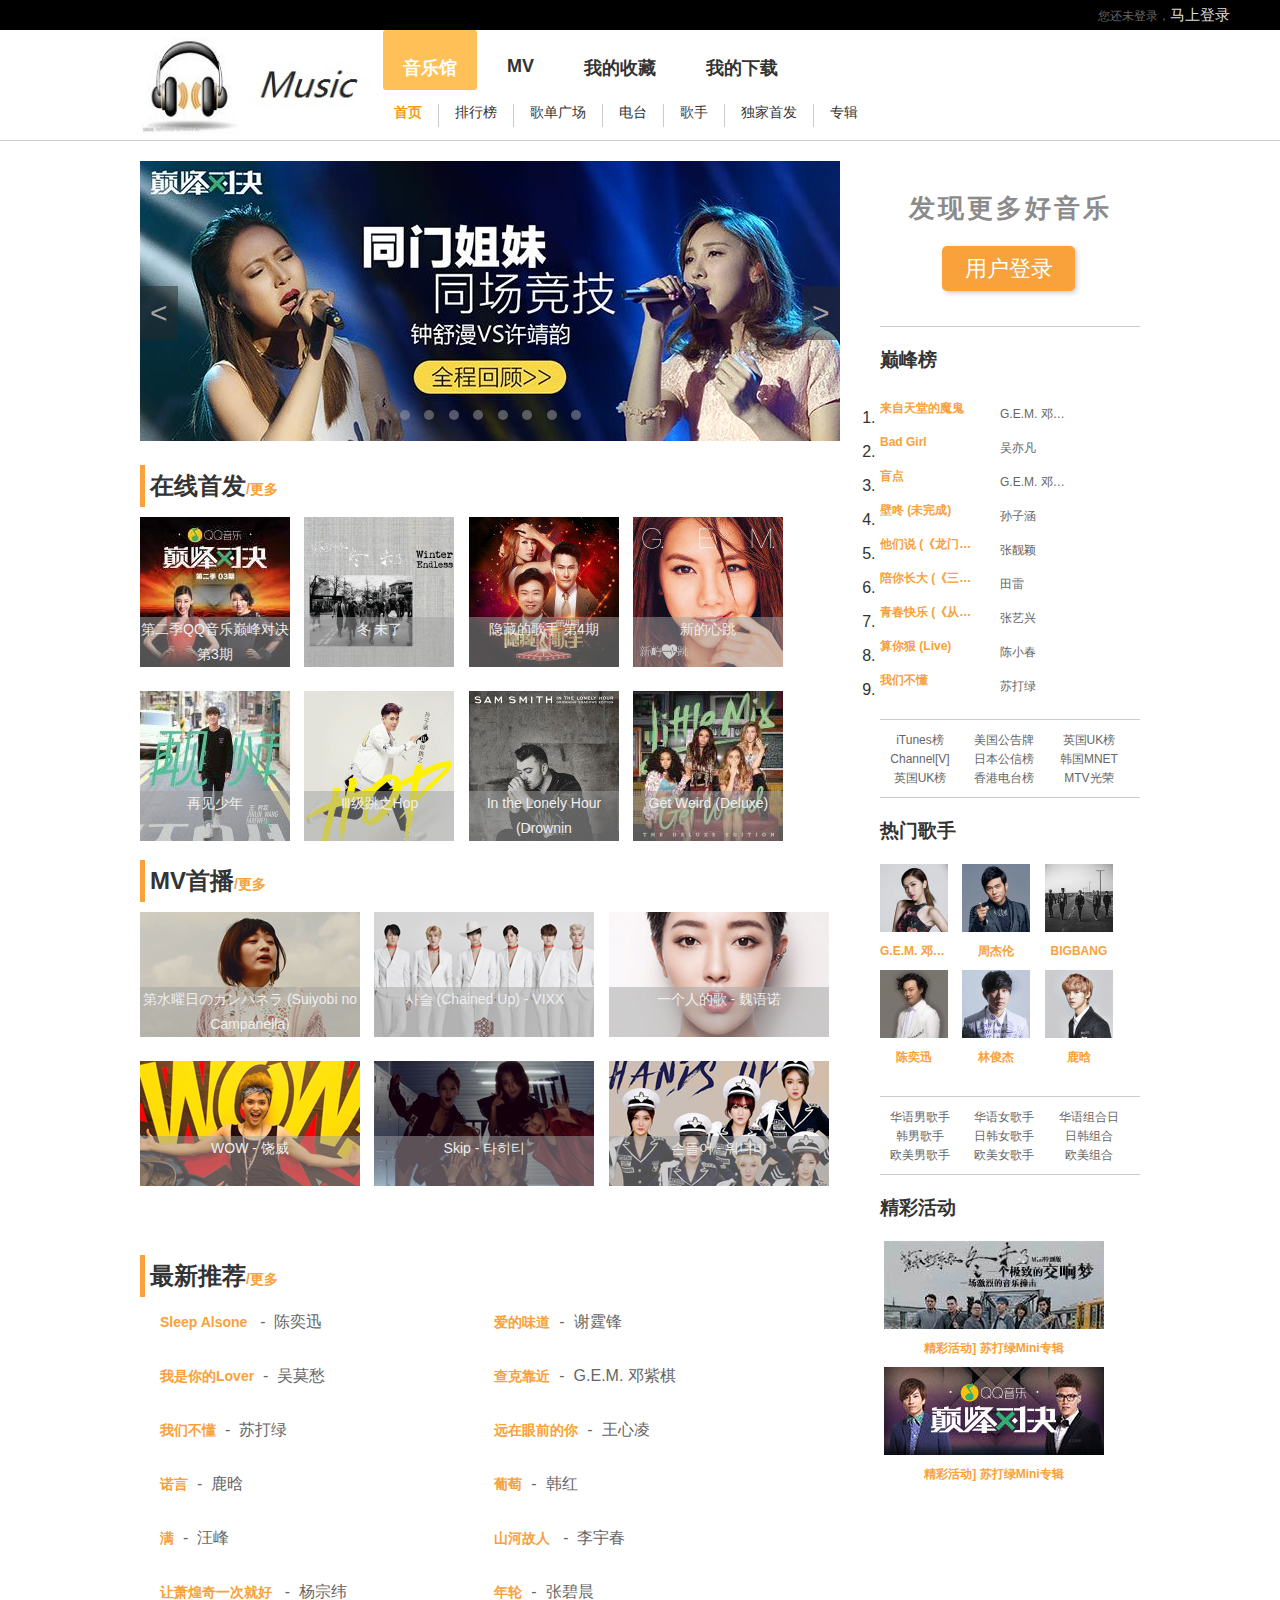
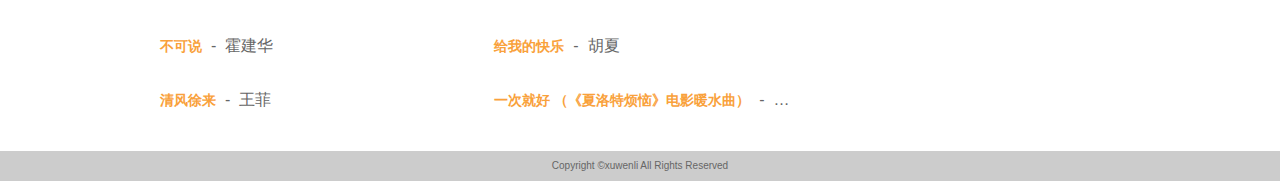
==== index.html @ e0ffb88a "初始文件" ====
<!DOCTYPE html>
<html>

<head>
    <meta charset="utf-8" />
    <title>test</title>
    <link href="css/main.css" rel="stylesheet" type="text/css" />
</head>

<body>
    <div id="header">
        <div id="header_top"><!--顶部黑色条-->

            <ul>
                <li><span>您还未登录，</span><a href="#">马上登录</a></li>
                <!--添加项-->

            </ul>
        </div>
        <div id="header_main">
            <img id="logo" src="img/logo.jpg" />
            <ul>
                <li style="background-color: #FFC058;color:#fff;border-top: 6px solid #FFC058;" onmouseover="show(0)">音乐馆</li>
                <li onmouseover="show(1)">MV</li>
                <li onmouseover="show(2)">我的收藏</li>
                <li onmouseover="show(3)">我的下载</li>
            </ul>
            <div class="list">
                <ul>
                    <li style="color:#F39F13;font-weight:600">首页</li>
                    <li>排行榜</li>
                    <li>歌单广场</li>
                    <li>电台</li>
                    <li>歌手</li>
                    <li>独家首发</li>
                    <li>专辑</li>
                </ul>
            </div>
            <div class="list" style="display:none">
                <ul>
                    <li style="color:#F39F13;font-weight:600">MV推荐</li>
                    <li>MV排行榜</li>
                    <li>MV库音乐广场</li>
                    <li>音乐广场</li>
                    <li>MV专题</li>
                    <li>巅峰榜盛曲</li>
                </ul>
            </div>
            <div class="list" style="display:none">
                <ul>
                    <li style="color:#F39F13;font-weight:600">主页</li>
                    <li>歌单</li>
                    <li>MV收藏</li>
                    <li>听众</li>
                    <li>收听</li>
                </ul>
            </div>
            <div class="list" style="display:none">
                <ul>
                    <li style="color:#F39F13;font-weight:600">音乐</li>
                    <li>MV</li>
                </ul>
            </div>
        </div>
    </div>
    <hr/>
    <div id="con">
      <div class="leftbar">
            <h1>发现更多好音乐</h1>
            <button>用户登录</button>
            <hr/>
            <h3>巅峰榜</h3>
            <ol>
            	<li><span class="music">来自天堂的魔鬼</span><span>G.E.M. 邓紫棋</span><br/></li>
            	<li><span class="music">Bad Girl</span><span>吴亦凡</span><br/></li>
            	<li><span class="music">盲点</span><span>G.E.M. 邓紫棋</span><br/></li>
            	<li><span class="music">壁咚 (未完成)</span><span>孙子涵</span><br/></li>
            	<li><span class="music">他们说 (《龙门镖局为2归来》电视剧主题曲)</span><span>张靓颖</span><br/></li>
            	<li><span class="music">陪你长大 (《三个奶爸》电视剧片尾曲)</span><span>田雷</span><br/></li>
            	<li><span class="music">青春快乐 (《从天儿降》电影主题曲)</span><span>张艺兴</span><br/></li>
            	<li><span class="music">算你狠 (Live)</span><span>陈小春</span><br/></li>
            	<li><span class="music">我们不懂</span><span>苏打绿</span><br/></li>
        </ol>
        <hr style="margin-top:20px;margin-bottom:10px;"/>
        <span class="bang"> iTunes榜</span>
        <span class="bang"> 美国公告牌</span>
        <span class="bang"> 英国UK榜</span>
        <span class="bang"> Channel[V]</span>
        <span class="bang"> 日本公信榜</span>
        <span class="bang"> 韩国MNET</span>
        <span class="bang"> 英国UK榜</span>
        <span class="bang"> 香港电台榜</span>
        <span class="bang">MTV光荣</span>
        <hr style="margin-top:10px;" />
         <h3>热门歌手</h3>
<ul class="singer">
         <li><img src="img/s1.jpg"/><span >G.E.M. 邓紫棋</span></li>
         <li> <img src="img/s2.jpg"/><span>周杰伦</span></li>
         <li> <img src="img/s3.jpg"/><span>BIGBANG </span></li>
         <li> <img src="img/s4.jpg"/><span>陈奕迅</span></li>
         <li> <img src="img/s5.jpg"/><span>林俊杰</span></li>
         <li> <img src="img/s6.jpg"/><span>鹿晗</span></li></ul>
         <hr style="margin-top:20px;margin-bottom:10px;"/>

        <span class="bang"> 华语男歌手</span>
        <span class="bang"> 华语女歌手</span>
        <span class="bang"> 华语组合日</span>
        <span class="bang"> 韩男歌手</span>
        <span class="bang"> 日韩女歌手</span>
        <span class="bang"> 日韩组合</span>
        <span class="bang">  欧美男歌手</span>
        <span class="bang">  欧美女歌手</span>
        <span class="bang"> 欧美组合</span>
        <hr style="margin-top:10px;" />
        <h3>精彩活动</h3>
        <ul class="singer">
         <li style="width:228px;height:88px"><img src="img/hd1.jpg" /><span style="width:228px;height:88">精彩活动] 苏打绿Mini专辑</span></li>
         <li style="width:228px;height:88px"> <img src="img/hd2.jpg"/><span style="width:228px;height:88">精彩活动] 苏打绿Mini专辑</span></li>
     </ul>
        </div>
        <div id="imgplay">
            <a href="javascript:" id="prev">&lt;</a>
            <a href="javascript:" id="next">&gt;</a>
            <!--方式一的代码  <ul>
                <li><img src="img/1.jpg" /></li>
                <li><img src="img/2.jpg" /></li>
                <li><img src="img/3.jpg" /></li>
                <li><img src="img/4.jpg" /></li>
                <li><img src="img/5.jpg" /></li>
                <li><img src="img/6.jpg" /></li>
                <li><img src="img/7.jpg" /></li>
                <li><img src="img/8.jpg" /></li>
            </ul> -->
            <img src="img/1.jpg" />
            <!-- 方式二的代码，每次都要读取图片 -->
            <div class="rangediv"><!--圆点切换-->
                <a href="javascript:" class="range " onclick="change(0)"></a>
                <a href="javascript:" class="range" onclick="change(1)"></a>
                <a href="javascript:" class="range" onclick="change(2)"></a>
                <a href="javascript:" class="range" onclick="change(3)"></a>
                <a href="javascript:" class="range" onclick="change(4)"></a>
                <a href="javascript:" class="range" onclick="change(5)"></a>
                <a href="javascript:" class="range" onclick="change(6)"></a>
                <a href="javascript:" class="range" onclick="change(7)"></a>
            </div>
            <div class="musiclist" name="music">
            	<h2>在线首发<a href="#">/更多</a></h2>
            	<img src="img/m1.jpg"/><span>第二季QQ音乐巅峰对决 第3期</span>
            	<img src="img/m2.jpg"/><span>冬 未了</span>
            	<img src="img/m3.jpg"/><span>隐藏的歌手 第4期</span>
            	<img src="img/m4.jpg"/><span>新的心跳</span>
            	<img src="img/m5.jpg"/><span>再见少年</span>
            	<img src="img/m6.jpg"/><span>Ⅲ级跳之Hop</span>
            	<img src="img/m7.jpg"/><span>In the Lonely Hour (Drownin</span>
            	<img src="img/m8.jpg"/><span>Get Weird (Deluxe)</span>
            	          
            </div>
            <div class="musiclist" name="mv">
            	<h2>MV首播<a href="#">/更多</a></h2>
                <img src="img/mv1.jpg"/><span>第水曜日のカンパネラ (Suiyobi no Campanella)</span>
            	<img src="img/mv2.jpg"/><span>사슬 (Chained Up) - VIXX</span>
            	<img src="img/mv3.jpg"/><span>一个人的歌 - 魏语诺</span>
            	<img src="img/mv4.jpg"/><span>WOW - 饶威</span>
            	<img src="img/mv5.jpg"/><span>Skip - 타히티</span>
            	<img src="img/mv6.jpg"/><span>손들어 - 워너비</span>
            	<!-- <img src="img/mv7.jpg"/><span>In the Lonely Hour (Drownin</span>
            	<img src="img/mv8.jpg"/><span>Get Weird (Deluxe)</span> -->
            </div>
            <div class="musiclist">
            	<h2>最新推荐<a href="#">/更多</a></h2>
                
            	<p ><a href="#">Sleep Alsone  </a>&nbsp; - &nbsp;陈奕迅</p>
            	<p><a href="#">爱的味道</a>&nbsp; - &nbsp;谢霆锋 </p>
            	<p><a href="#">我是你的Lover</a>&nbsp; - &nbsp;吴莫愁</p>
            	<p><a href="#">查克靠近</a>&nbsp; - &nbsp;G.E.M. 邓紫棋</p>
            	<p><a href="#">我们不懂</a>&nbsp; - &nbsp;苏打绿</p>
            	<p><a href="#">远在眼前的你</a>&nbsp; - &nbsp;王心凌</p>
            	<p><a href="#">诺言</a>&nbsp; - &nbsp;鹿晗 </p>
            	<p><a href="#">葡萄</a>&nbsp; - &nbsp;韩红</p>
            	<p><a href="#">满</a>&nbsp; - &nbsp;汪峰</p>
            	<p><a href="#">山河故人  </a>&nbsp; - &nbsp;李宇春</p>
            	<p><a href="#">让萧煌奇一次就好  </a>&nbsp; - &nbsp;杨宗纬</p>
                <p ><a href="#">年轮</a>&nbsp; - &nbsp;张碧晨</p>
            	<p><a href="#">不可说</a>&nbsp; - &nbsp;霍建华</p>
            	<p><a href="#">给我的快乐</a>&nbsp; - &nbsp;胡夏</p>
            	<p><a href="#"> 清风徐来</a>&nbsp; - &nbsp;王菲</p>
            	  <p ><a href="#">一次就好 （《夏洛特烦恼》电影暖水曲）</a>&nbsp; - &nbsp;沈腾</p>
            	
            </div>
            
        </div>
      

    </div>
    <div id="footer"><span style="font-size:10px;height:30px;display:block;line-height:30px;">Copyright ©xuwenli All Rights Reserved</span></div>
    <script src="js/main.js"></script>
</body>

</html>
---- css/main.css ----
* {
    margin: 0;
    padding: 0;
}

body {
    font-family: Arial, Tahoma, "hiragino sans gb", Helvetica;
    color: #333;
}

ul {
    list-style-type: none;
    cursor: pointer;
}

a {
    text-decoration: none;
    color: #ddd;

}

hr {
    /*为了兼容浏览器*/
    height: 1px;
    border-width: 0;
    color: #ccc;
    background-color: #ccc
}
span{
	font-size: 12px;
	color: #666;
}

#header {
    width: 100%;
    height: 140px;
}

#header_top {
    /*顶部黑色条*/
    width: 100%;
    height: 30px;
    color: #777;
    font-size: 15px;
    background-color: #000;
}

#header_top ul {
    float: right;
    margin-right: 50px;
}

#header_top li {
    float: left;
    line-height: 30px;
}

#header_top a:hover {
    color: #F9A13B;
}

#header_main {
    width: 1000px;
    /*为了居中定义了宽度，切换屏幕大小时，如果用像素的话，切换的图标不好调，会移位*/
    margin: 0 auto;
    position: relative;
    /*用于菜单的子菜单（list）的位置*/
}

#logo {
    height: 105px;
    float: left;
    /*脱离文档流*/
}

#logo~ul {
    /*选择前面有#logo的ul元素*/
    display: inline-block;
}

#logo~ul li {
    float: left;
    text-align: center;
    font-size: 18px;
    font-weight: bolder;
    border-radius: 3px;
    border-top: 6px solid #fff;
    margin: 0 5px;
    /*留白*/
    padding: 20px 20px 10px 20px;
}

#logo~ul li:hover {
    border-top: 6px solid #F9A13B;
}

.list li {
    float: left;
    font-size: 14px;
    text-align: center;
    border-left: 1px solid #ccc;
    margin-top: 10px;
    padding: 0px 16px 5px 16px;
}

.list li:first-child {
    border-left: none;
}

#con {
    width: 1000px;
    height: 1590px;
    margin: 0 auto;
    margin-top: 20px;
}

#footer {
    width: 100%;
    height: 30px;
    text-align: center;
    background-color: #ccc;
}

#imgplay {
    position: relative;
    float: left;
}

#prev,
#next {
    font-size: 30px;
    background-color: rgba(39, 39, 39, 0.5);
    color: #A6A1A1;
    padding: 10px;
    position: absolute;
}

#prev {
    top: 125px;
    left: 0px;
}

#next {
    top: 125px;
    left: 662px;
}

#prev:hover,
#next:hover {
    color: #eee;
    background-color: rgba(161, 161, 161, 0.7);
}

.range {
    width: 10px;
    height: 10px;
    display: inline-block;
    background-color: rgba(161, 161, 161, 0.5);
    border-radius: 5px;
    margin: 0 5px;
}

.range:hover {
    background-color: #eee;
}

.rangediv {
    position: absolute;
    top: 245px;
    left: 255px;
    vertical-align:
}
.leftbar{
	width: 260px;

	padding-left: 38px;float: right;
}
.leftbar h1 {
    font-size: 26px;
    color: #8B8B8B;
    font-family: "幼圆";
    font-weight: bolder;
    text-align: center;
    padding-top: 30px;
    letter-spacing: 3px;

}
.leftbar h3 {
      margin : 20px 0;
}
 
.leftbar button {
    border: 0;
    width: 133px;
    height: 45px;
    cursor: pointer;
    background-color: #F9A13B;
    border-radius: 5px;
    color: #fff;
    box-shadow: 2px 2px 5px #ccc;
    font-size: 22px;
    margin: 20px 0 35px 62px;
}

.musiclist {
    width: 700px;
    height: 375px;
    padding-top: 20px;
}

.musiclist h2 {
    border-left: 5px solid #F9A13B;
    padding: 5px;
}

.musiclist a {
    color: #F9A13B;
    font-size: 14px;
}

.musiclist img {
    margin: 10px 10px 10px 0;
}

.musiclist span {
    display: inline-block;
    height: 50px;
    overflow: hidden;
    background-color: rgba(161, 161, 161, 0.5);
    z-index: 100;
    line-height: 25px;
    color: #eee;
    font-size: 14px;
    text-align: center;
    cursor: pointer;
}

.musiclist[name="music"] span {
    width: 150px;
    margin: 10px 10px 10px -160px;
}

.musiclist[name="mv"] span {
    width: 220px;
    margin: 10px 10px 10px -230px;
}
.musiclist p{
	 width: 300px;
	 display: inline-block;
  text-overflow: ellipsis;/*文字隐藏后添加省略号*/
    white-space: nowrap;/*强制不换行*/	
    overflow: hidden;
color: #666;
line-height: 30px;
margin:10px;
padding-left: 10px;
}
.musiclist p a{
color: #F9A13B;
    font-weight: bolder;

}
.music{
	display: inline-block;
	width: 100px;
	text-overflow: ellipsis;/*文字隐藏后添加省略号*/
    white-space: nowrap;/*强制不换行*/	
    overflow: hidden;
    font-size: 12px;
    line-height: 30px;
    color: #F9A13B;
    font-weight: bolder;
}
.music~span{
	display: inline-block;
	width: 70px;
	padding-left: 20px;
	font-size: 12px;

	text-overflow: ellipsis;/*文字隐藏后添加省略号*/
    white-space: nowrap;/*强制不换行*/	
    overflow: hidden;
}
.bang{
	display: inline-block;
	width: 80px;
	text-align: center;
	cursor: pointer;
}
.bang:hover{
	color:  #F9A13B;
}
.singer{
	list-style-type: none;
}
.singer li{
	height: 100px;
	width: 68px;
	display: inline-block;
	text-align: center;
	margin-right: 10px;
}
.singer li span{
	display: inline-block;
	width: 68px;
	text-overflow: ellipsis;/*文字隐藏后添加省略号*/
    white-space: nowrap;/*强制不换行*/	
    overflow: hidden;
    font-size: 12px;
    line-height: 30px;
    color: #F9A13B;
    font-weight: bolder;
}
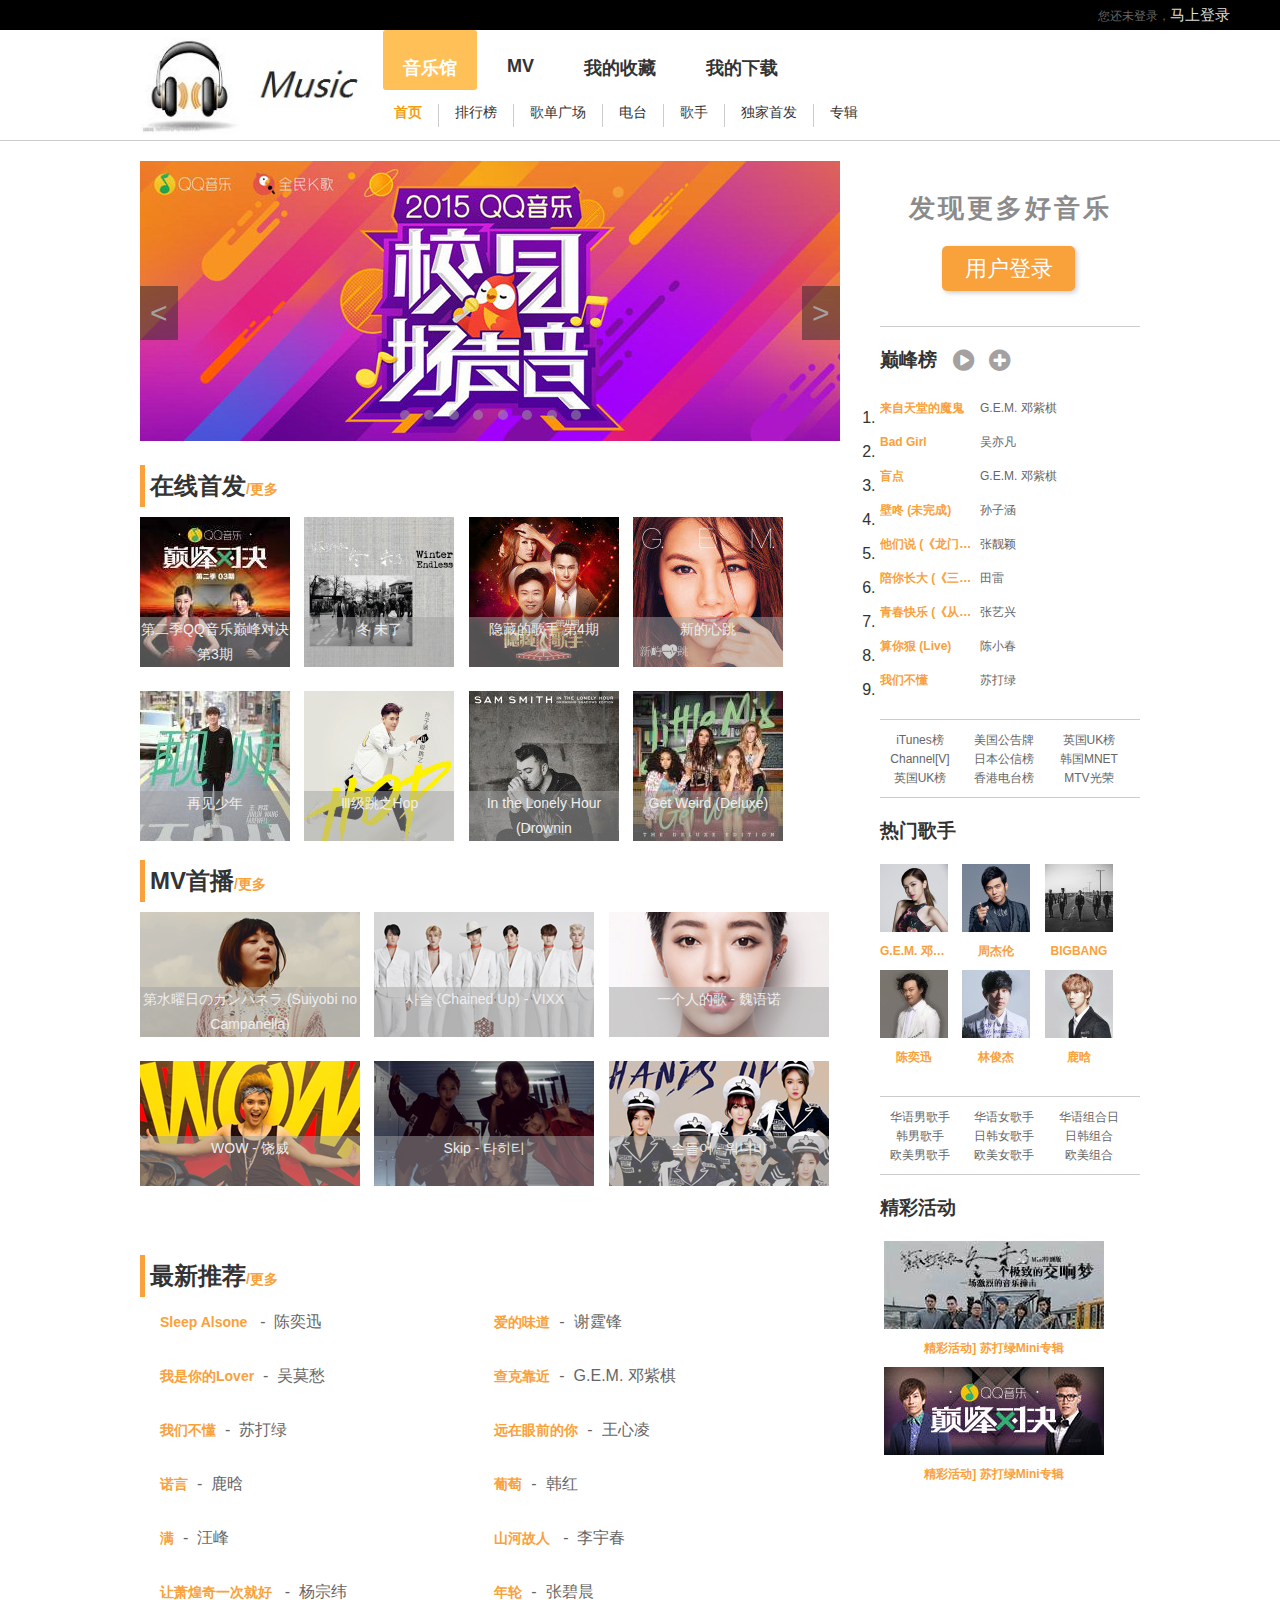
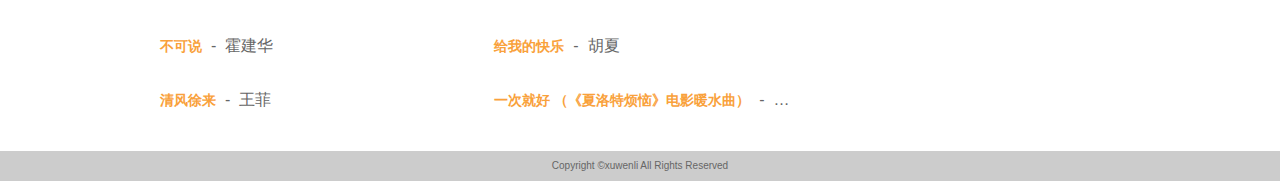
==== commit 3e95f529: "修改轮播图片" ====
--- a/index.html
+++ b/index.html
@@ -3,18 +3,18 @@
 
 <head>
     <meta charset="utf-8" />
-    <title>test</title>
+    <title>music</title>
     <link href="css/main.css" rel="stylesheet" type="text/css" />
+    <link href="css/font-awesome.css" rel="stylesheet">
 </head>
 
 <body>
     <div id="header">
-        <div id="header_top"><!--顶部黑色条-->
-
+        <div id="header_top">
+            <!--顶部黑色条-->
             <ul>
                 <li><span>您还未登录，</span><a href="#">马上登录</a></li>
                 <!--添加项-->
-
             </ul>
         </div>
         <div id="header_main">
@@ -38,7 +38,7 @@
             </div>
             <div class="list" style="display:none">
                 <ul>
-                    <li style="color:#F39F13;font-weight:600">MV推荐</li>
+                    <li>MV推荐</li>
                     <li>MV排行榜</li>
                     <li>MV库音乐广场</li>
                     <li>音乐广场</li>
@@ -48,7 +48,7 @@
             </div>
             <div class="list" style="display:none">
                 <ul>
-                    <li style="color:#F39F13;font-weight:600">主页</li>
+                    <li>主页</li>
                     <li>歌单</li>
                     <li>MV收藏</li>
                     <li>听众</li>
@@ -57,7 +57,7 @@
             </div>
             <div class="list" style="display:none">
                 <ul>
-                    <li style="color:#F39F13;font-weight:600">音乐</li>
+                    <li>音乐</li>
                     <li>MV</li>
                 </ul>
             </div>
@@ -65,75 +65,82 @@
     </div>
     <hr/>
     <div id="con">
-      <div class="leftbar">
+        <div class="leftbar">
             <h1>发现更多好音乐</h1>
             <button>用户登录</button>
             <hr/>
-            <h3>巅峰榜</h3>
+            <h3>巅峰榜 &nbsp;&nbsp;<i class=" fa  fa-lg fa-play-circle courppt" title="播放"></i> &nbsp;&nbsp;<i class=" fa  fa-lg fa-plus-circle courppt" title="添加到列表"></i> </h3>
             <ol>
-            	<li><span class="music">来自天堂的魔鬼</span><span>G.E.M. 邓紫棋</span><br/></li>
-            	<li><span class="music">Bad Girl</span><span>吴亦凡</span><br/></li>
-            	<li><span class="music">盲点</span><span>G.E.M. 邓紫棋</span><br/></li>
-            	<li><span class="music">壁咚 (未完成)</span><span>孙子涵</span><br/></li>
-            	<li><span class="music">他们说 (《龙门镖局为2归来》电视剧主题曲)</span><span>张靓颖</span><br/></li>
-            	<li><span class="music">陪你长大 (《三个奶爸》电视剧片尾曲)</span><span>田雷</span><br/></li>
-            	<li><span class="music">青春快乐 (《从天儿降》电影主题曲)</span><span>张艺兴</span><br/></li>
-            	<li><span class="music">算你狠 (Live)</span><span>陈小春</span><br/></li>
-            	<li><span class="music">我们不懂</span><span>苏打绿</span><br/></li>
-        </ol>
-        <hr style="margin-top:20px;margin-bottom:10px;"/>
-        <span class="bang"> iTunes榜</span>
-        <span class="bang"> 美国公告牌</span>
-        <span class="bang"> 英国UK榜</span>
-        <span class="bang"> Channel[V]</span>
-        <span class="bang"> 日本公信榜</span>
-        <span class="bang"> 韩国MNET</span>
-        <span class="bang"> 英国UK榜</span>
-        <span class="bang"> 香港电台榜</span>
-        <span class="bang">MTV光荣</span>
-        <hr style="margin-top:10px;" />
-         <h3>热门歌手</h3>
-<ul class="singer">
-         <li><img src="img/s1.jpg"/><span >G.E.M. 邓紫棋</span></li>
-         <li> <img src="img/s2.jpg"/><span>周杰伦</span></li>
-         <li> <img src="img/s3.jpg"/><span>BIGBANG </span></li>
-         <li> <img src="img/s4.jpg"/><span>陈奕迅</span></li>
-         <li> <img src="img/s5.jpg"/><span>林俊杰</span></li>
-         <li> <img src="img/s6.jpg"/><span>鹿晗</span></li></ul>
-         <hr style="margin-top:20px;margin-bottom:10px;"/>
-
-        <span class="bang"> 华语男歌手</span>
-        <span class="bang"> 华语女歌手</span>
-        <span class="bang"> 华语组合日</span>
-        <span class="bang"> 韩男歌手</span>
-        <span class="bang"> 日韩女歌手</span>
-        <span class="bang"> 日韩组合</span>
-        <span class="bang">  欧美男歌手</span>
-        <span class="bang">  欧美女歌手</span>
-        <span class="bang"> 欧美组合</span>
-        <hr style="margin-top:10px;" />
-        <h3>精彩活动</h3>
-        <ul class="singer">
-         <li style="width:228px;height:88px"><img src="img/hd1.jpg" /><span style="width:228px;height:88">精彩活动] 苏打绿Mini专辑</span></li>
-         <li style="width:228px;height:88px"> <img src="img/hd2.jpg"/><span style="width:228px;height:88">精彩活动] 苏打绿Mini专辑</span></li>
-     </ul>
+                <li><a href="#"><span class="ellipsis muscicname" title="" name="">来自天堂的魔鬼</span></a><a href="#"><span class="ellipsis musicsinger" title="" name="">G.E.M. 邓紫棋</span></a>
+                    <br/>
+                </li>
+                <li><a href="#"><span class="ellipsis muscicname" title="" name="">Bad Girl</span></a><a href="#"><span class="ellipsis musicsinger" title="" name="">吴亦凡</span></a>
+                    <br/>
+                </li>
+                <li><a href="#"><span class="ellipsis muscicname" title="" name="">盲点</span></a><a href="#"><span class="ellipsis musicsinger" title="" name="">G.E.M. 邓紫棋</span></a>
+                    <br/>
+                </li>
+                <li><a href="#"><span class="ellipsis muscicname" title="" name="">壁咚 (未完成)</span></a><a href="#"><span class="ellipsis musicsinger" title="" name="">孙子涵</span></a>
+                    <br/>
+                </li>
+                <li><a href="#"><span class="ellipsis muscicname" title="" name="">他们说 (《龙门镖局为2归来》电视剧主题曲)</span></a><a href="#"><span class="ellipsis musicsinger" title="" name="">张靓颖</span></a>
+                    <br/>
+                </li>
+                <li><a href="#"><span class="ellipsis muscicname" title="" name="">陪你长大 (《三个奶爸》电视剧片尾曲)</span></a><a href="#"><span class="ellipsis musicsinger" title="" name="">田雷</span></a>
+                    <br/>
+                </li>
+                <li><a href="#"><span class="ellipsis muscicname" title="" name="">青春快乐 (《从天儿降》电影主题曲)</span></a><a href="#"><span class="ellipsis musicsinger" title="" name="">张艺兴</span></a>
+                    <br/>
+                </li>
+                <li><a href="#"><span class="ellipsis muscicname" title="" name="">算你狠 (Live)</span></a><a href="#"><span class="ellipsis musicsinger" title="" name="">陈小春</span></a>
+                    <br/>
+                </li>
+                <li><a href="#"><span class="ellipsis muscicname" title="" name="">我们不懂</span></a><a href="#"><span class="ellipsis musicsinger" title="" name="">苏打绿</span></a>
+                    <br/>
+                </li>
+            </ol>
+            <hr style="margin-top:20px;margin-bottom:10px;" />
+            <span class="bang"> iTunes榜</span>
+            <span class="bang"> 美国公告牌</span>
+            <span class="bang"> 英国UK榜</span>
+            <span class="bang"> Channel[V]</span>
+            <span class="bang"> 日本公信榜</span>
+            <span class="bang"> 韩国MNET</span>
+            <span class="bang"> 英国UK榜</span>
+            <span class="bang"> 香港电台榜</span>
+            <span class="bang">MTV光荣</span>
+            <hr style="margin-top:10px;" />
+            <h3>热门歌手</h3>
+            <ul class="singer">
+                <li><img src="img/s1.jpg" /><span>G.E.M. 邓紫棋</span></li>
+                <li> <img src="img/s2.jpg" /><span>周杰伦</span></li>
+                <li> <img src="img/s3.jpg" /><span>BIGBANG </span></li>
+                <li> <img src="img/s4.jpg" /><span>陈奕迅</span></li>
+                <li> <img src="img/s5.jpg" /><span>林俊杰</span></li>
+                <li> <img src="img/s6.jpg" /><span>鹿晗</span></li>
+            </ul>
+            <hr style="margin-top:20px;margin-bottom:10px;" />
+            <span class="bang"> 华语男歌手</span>
+            <span class="bang"> 华语女歌手</span>
+            <span class="bang"> 华语组合日</span>
+            <span class="bang"> 韩男歌手</span>
+            <span class="bang"> 日韩女歌手</span>
+            <span class="bang"> 日韩组合</span>
+            <span class="bang">  欧美男歌手</span>
+            <span class="bang">  欧美女歌手</span>
+            <span class="bang"> 欧美组合</span>
+            <hr style="margin-top:10px;" />
+            <h3>精彩活动</h3>
+            <ul class="singer">
+                <li style="width:228px;height:88px"><img src="img/hd1.jpg" /><span style="width:228px;height:88">精彩活动] 苏打绿Mini专辑</span></li>
+                <li style="width:228px;height:88px"> <img src="img/hd2.jpg" /><span style="width:228px;height:88">精彩活动] 苏打绿Mini专辑</span></li>
+            </ul>
         </div>
         <div id="imgplay">
             <a href="javascript:" id="prev">&lt;</a>
             <a href="javascript:" id="next">&gt;</a>
-            <!--方式一的代码  <ul>
-                <li><img src="img/1.jpg" /></li>
-                <li><img src="img/2.jpg" /></li>
-                <li><img src="img/3.jpg" /></li>
-                <li><img src="img/4.jpg" /></li>
-                <li><img src="img/5.jpg" /></li>
-                <li><img src="img/6.jpg" /></li>
-                <li><img src="img/7.jpg" /></li>
-                <li><img src="img/8.jpg" /></li>
-            </ul> -->
-            <img src="img/1.jpg" />
-            <!-- 方式二的代码，每次都要读取图片 -->
-            <div class="rangediv"><!--圆点切换-->
+            <img src="img/0.jpg" />
+            <div class="rangediv">
                 <a href="javascript:" class="range " onclick="change(0)"></a>
                 <a href="javascript:" class="range" onclick="change(1)"></a>
                 <a href="javascript:" class="range" onclick="change(2)"></a>
@@ -144,53 +151,45 @@
                 <a href="javascript:" class="range" onclick="change(7)"></a>
             </div>
             <div class="musiclist" name="music">
-            	<h2>在线首发<a href="#">/更多</a></h2>
-            	<img src="img/m1.jpg"/><span>第二季QQ音乐巅峰对决 第3期</span>
-            	<img src="img/m2.jpg"/><span>冬 未了</span>
-            	<img src="img/m3.jpg"/><span>隐藏的歌手 第4期</span>
-            	<img src="img/m4.jpg"/><span>新的心跳</span>
-            	<img src="img/m5.jpg"/><span>再见少年</span>
-            	<img src="img/m6.jpg"/><span>Ⅲ级跳之Hop</span>
-            	<img src="img/m7.jpg"/><span>In the Lonely Hour (Drownin</span>
-            	<img src="img/m8.jpg"/><span>Get Weird (Deluxe)</span>
-            	          
+                <h2>在线首发<a href="#">/更多</a></h2>
+                <img src="img/m1.jpg" /><span>第二季QQ音乐巅峰对决 第3期</span>
+                <img src="img/m2.jpg" /><span>冬 未了</span>
+                <img src="img/m3.jpg" /><span>隐藏的歌手 第4期</span>
+                <img src="img/m4.jpg" /><span>新的心跳</span>
+                <img src="img/m5.jpg" /><span>再见少年</span>
+                <img src="img/m6.jpg" /><span>Ⅲ级跳之Hop</span>
+                <img src="img/m7.jpg" /><span>In the Lonely Hour (Drownin</span>
+                <img src="img/m8.jpg" /><span>Get Weird (Deluxe)</span>
             </div>
             <div class="musiclist" name="mv">
-            	<h2>MV首播<a href="#">/更多</a></h2>
-                <img src="img/mv1.jpg"/><span>第水曜日のカンパネラ (Suiyobi no Campanella)</span>
-            	<img src="img/mv2.jpg"/><span>사슬 (Chained Up) - VIXX</span>
-            	<img src="img/mv3.jpg"/><span>一个人的歌 - 魏语诺</span>
-            	<img src="img/mv4.jpg"/><span>WOW - 饶威</span>
-            	<img src="img/mv5.jpg"/><span>Skip - 타히티</span>
-            	<img src="img/mv6.jpg"/><span>손들어 - 워너비</span>
-            	<!-- <img src="img/mv7.jpg"/><span>In the Lonely Hour (Drownin</span>
-            	<img src="img/mv8.jpg"/><span>Get Weird (Deluxe)</span> -->
+                <h2>MV首播<a href="#">/更多</a></h2>
+                <img src="img/mv1.jpg" /><span>第水曜日のカンパネラ (Suiyobi no Campanella)</span>
+                <img src="img/mv2.jpg" /><span>사슬 (Chained Up) - VIXX</span>
+                <img src="img/mv3.jpg" /><span>一个人的歌 - 魏语诺</span>
+                <img src="img/mv4.jpg" /><span>WOW - 饶威</span>
+                <img src="img/mv5.jpg" /><span>Skip - 타히티</span>
+                <img src="img/mv6.jpg" /><span>손들어 - 워너비</span>
             </div>
             <div class="musiclist">
-            	<h2>最新推荐<a href="#">/更多</a></h2>
-                
-            	<p ><a href="#">Sleep Alsone  </a>&nbsp; - &nbsp;陈奕迅</p>
-            	<p><a href="#">爱的味道</a>&nbsp; - &nbsp;谢霆锋 </p>
-            	<p><a href="#">我是你的Lover</a>&nbsp; - &nbsp;吴莫愁</p>
-            	<p><a href="#">查克靠近</a>&nbsp; - &nbsp;G.E.M. 邓紫棋</p>
-            	<p><a href="#">我们不懂</a>&nbsp; - &nbsp;苏打绿</p>
-            	<p><a href="#">远在眼前的你</a>&nbsp; - &nbsp;王心凌</p>
-            	<p><a href="#">诺言</a>&nbsp; - &nbsp;鹿晗 </p>
-            	<p><a href="#">葡萄</a>&nbsp; - &nbsp;韩红</p>
-            	<p><a href="#">满</a>&nbsp; - &nbsp;汪峰</p>
-            	<p><a href="#">山河故人  </a>&nbsp; - &nbsp;李宇春</p>
-            	<p><a href="#">让萧煌奇一次就好  </a>&nbsp; - &nbsp;杨宗纬</p>
-                <p ><a href="#">年轮</a>&nbsp; - &nbsp;张碧晨</p>
-            	<p><a href="#">不可说</a>&nbsp; - &nbsp;霍建华</p>
-            	<p><a href="#">给我的快乐</a>&nbsp; - &nbsp;胡夏</p>
-            	<p><a href="#"> 清风徐来</a>&nbsp; - &nbsp;王菲</p>
-            	  <p ><a href="#">一次就好 （《夏洛特烦恼》电影暖水曲）</a>&nbsp; - &nbsp;沈腾</p>
-            	
+                <h2>最新推荐<a href="#">/更多</a></h2>
+                <p><a href="#">Sleep Alsone  </a>&nbsp; - &nbsp;陈奕迅</p>
+                <p><a href="#">爱的味道</a>&nbsp; - &nbsp;谢霆锋 </p>
+                <p><a href="#">我是你的Lover</a>&nbsp; - &nbsp;吴莫愁</p>
+                <p><a href="#">查克靠近</a>&nbsp; - &nbsp;G.E.M. 邓紫棋</p>
+                <p><a href="#">我们不懂</a>&nbsp; - &nbsp;苏打绿</p>
+                <p><a href="#">远在眼前的你</a>&nbsp; - &nbsp;王心凌</p>
+                <p><a href="#">诺言</a>&nbsp; - &nbsp;鹿晗 </p>
+                <p><a href="#">葡萄</a>&nbsp; - &nbsp;韩红</p>
+                <p><a href="#">满</a>&nbsp; - &nbsp;汪峰</p>
+                <p><a href="#">山河故人  </a>&nbsp; - &nbsp;李宇春</p>
+                <p><a href="#">让萧煌奇一次就好  </a>&nbsp; - &nbsp;杨宗纬</p>
+                <p><a href="#">年轮</a>&nbsp; - &nbsp;张碧晨</p>
+                <p><a href="#">不可说</a>&nbsp; - &nbsp;霍建华</p>
+                <p><a href="#">给我的快乐</a>&nbsp; - &nbsp;胡夏</p>
+                <p><a href="#"> 清风徐来</a>&nbsp; - &nbsp;王菲</p>
+                <p><a href="#">一次就好 （《夏洛特烦恼》电影暖水曲）</a>&nbsp; - &nbsp;沈腾</p>
             </div>
-            
         </div>
-      
-
     </div>
     <div id="footer"><span style="font-size:10px;height:30px;display:block;line-height:30px;">Copyright ©xuwenli All Rights Reserved</span></div>
     <script src="js/main.js"></script>
--- a/css/main.css
+++ b/css/main.css
@@ -260,7 +260,7 @@
     font-weight: bolder;
 
 }
-.music{
+.ellipsis{
 	display: inline-block;
 	width: 100px;
 	text-overflow: ellipsis;/*文字隐藏后添加省略号*/
@@ -268,10 +268,15 @@
     overflow: hidden;
     font-size: 12px;
     line-height: 30px;
+    /**/
+}
+.muscicname{
     color: #F9A13B;
     font-weight: bolder;
 }
-.music~span{
+.musicsinger{color: #666;
+}
+.ellipsis~span{
 	display: inline-block;
 	width: 70px;
 	padding-left: 20px;
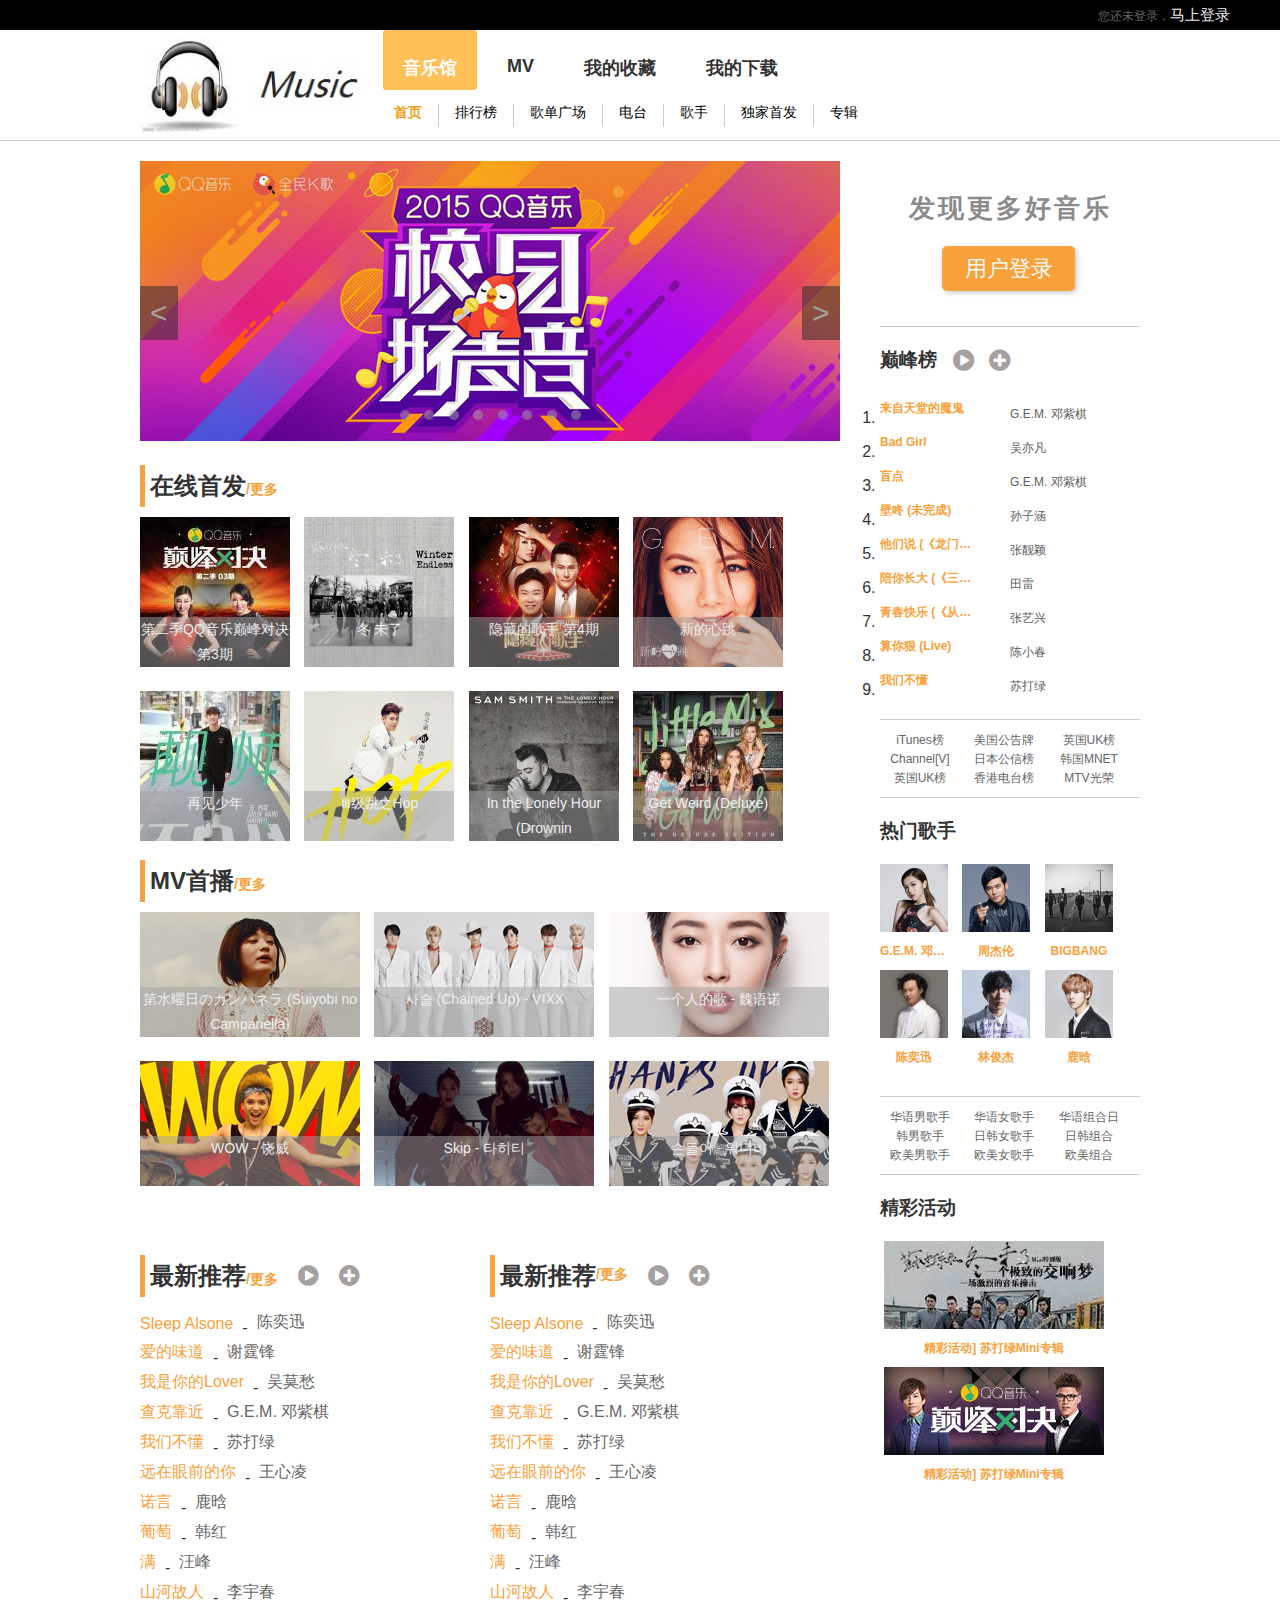
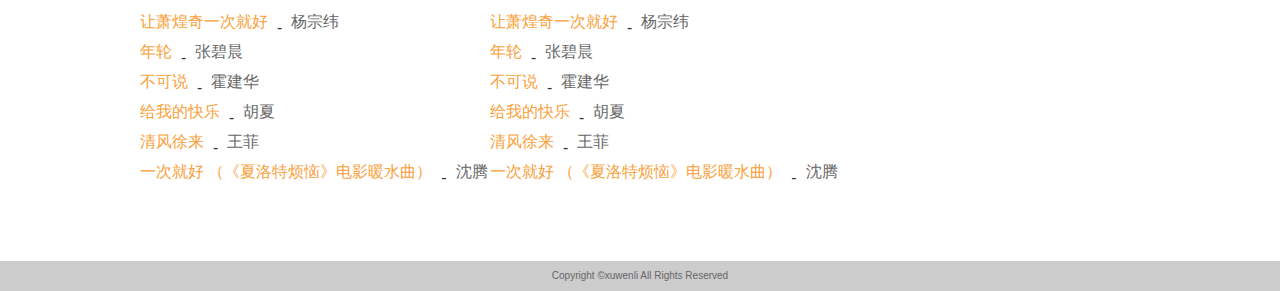
==== commit 7ef0f877: "修改推荐音乐" ====
--- a/index.html
+++ b/index.html
@@ -28,37 +28,37 @@
             <div class="list">
                 <ul>
                     <li style="color:#F39F13;font-weight:600">首页</li>
-                    <li>排行榜</li>
-                    <li>歌单广场</li>
-                    <li>电台</li>
-                    <li>歌手</li>
-                    <li>独家首发</li>
-                    <li>专辑</li>
+                    <li><a href="#">排行榜</a></li>
+                    <li><a href="#">歌单广场</a></li>
+                    <li><a href="#">电台</a></li>
+                    <li><a href="#">歌手</a></li>
+                    <li><a href="#">独家首发</a></li>
+                    <li><a href="#">专辑</a></li>
                 </ul>
             </div>
             <div class="list" style="display:none">
                 <ul>
-                    <li>MV推荐</li>
-                    <li>MV排行榜</li>
-                    <li>MV库音乐广场</li>
-                    <li>音乐广场</li>
-                    <li>MV专题</li>
-                    <li>巅峰榜盛曲</li>
+                    <li><a href="#">MV推荐</a></li>
+                    <li><a href="#">MV排行榜</a></li>
+                    <li><a href="#">MV库音乐广场</a></li>
+                    <li><a href="#">音乐广场</a></li>
+                    <li><a href="#">MV专题</a></li>
+                    <li><a href="#">巅峰榜盛曲</a></li>
                 </ul>
             </div>
             <div class="list" style="display:none">
                 <ul>
-                    <li>主页</li>
-                    <li>歌单</li>
-                    <li>MV收藏</li>
-                    <li>听众</li>
-                    <li>收听</li>
+                    <li><a href="#">主页</a></li>
+                    <li><a href="#">歌单</a></li>
+                    <li><a href="#">MV收藏</a></li>
+                    <li><a href="#">听众</a></li>
+                    <li><a href="#">收听</a></li>
                 </ul>
             </div>
             <div class="list" style="display:none">
                 <ul>
-                    <li>音乐</li>
-                    <li>MV</li>
+                    <li><a href="#">音乐</a></li>
+                    <li><a href="#">MV</a></li>
                 </ul>
             </div>
         </div>
@@ -100,40 +100,40 @@
                 </li>
             </ol>
             <hr style="margin-top:20px;margin-bottom:10px;" />
-            <span class="bang"> iTunes榜</span>
-            <span class="bang"> 美国公告牌</span>
-            <span class="bang"> 英国UK榜</span>
-            <span class="bang"> Channel[V]</span>
-            <span class="bang"> 日本公信榜</span>
-            <span class="bang"> 韩国MNET</span>
-            <span class="bang"> 英国UK榜</span>
-            <span class="bang"> 香港电台榜</span>
-            <span class="bang">MTV光荣</span>
+            <a href="#"><span class="bang"> iTunes榜</span> </a>
+            <a href="#"><span class="bang"> 美国公告牌</span></a>
+            <a href="#"><span class="bang"> 英国UK榜</span></a>
+            <a href="#"><span class="bang"> Channel[V]</span></a>
+            <a href="#"><span class="bang"> 日本公信榜</span></a>
+            <a href="#"><span class="bang"> 韩国MNET</span></a>
+            <a href="#"><span class="bang"> 英国UK榜</span></a>
+            <a href="#"><span class="bang"> 香港电台榜</span></a>
+            <a href="#"><span class="bang">MTV光荣</span></a>
             <hr style="margin-top:10px;" />
             <h3>热门歌手</h3>
             <ul class="singer">
-                <li><img src="img/s1.jpg" /><span>G.E.M. 邓紫棋</span></li>
-                <li> <img src="img/s2.jpg" /><span>周杰伦</span></li>
-                <li> <img src="img/s3.jpg" /><span>BIGBANG </span></li>
-                <li> <img src="img/s4.jpg" /><span>陈奕迅</span></li>
-                <li> <img src="img/s5.jpg" /><span>林俊杰</span></li>
-                <li> <img src="img/s6.jpg" /><span>鹿晗</span></li>
+                <li><a href="#"><img src="img/s1.jpg" /><span>G.E.M. 邓紫棋</span></a></li>
+                <li><a href="#"><img src="img/s2.jpg" /><span>周杰伦</span></a></li>
+                <li><a href="#"><img src="img/s3.jpg" /><span>BIGBANG </span></a></li>
+                <li><a href="#"><img src="img/s4.jpg" /><span>陈奕迅</span></a></li>
+                <li><a href="#"><img src="img/s5.jpg" /><span>林俊杰</span></a></li>
+                <li><a href="#"><img src="img/s6.jpg" /><span>鹿晗</span></a></li>
             </ul>
             <hr style="margin-top:20px;margin-bottom:10px;" />
-            <span class="bang"> 华语男歌手</span>
-            <span class="bang"> 华语女歌手</span>
-            <span class="bang"> 华语组合日</span>
-            <span class="bang"> 韩男歌手</span>
-            <span class="bang"> 日韩女歌手</span>
-            <span class="bang"> 日韩组合</span>
-            <span class="bang">  欧美男歌手</span>
-            <span class="bang">  欧美女歌手</span>
-            <span class="bang"> 欧美组合</span>
+            <a href="#"><span class="bang"> 华语男歌手</span></a>
+            <a href="#"><span class="bang"> 华语女歌手</span></a>
+            <a href="#"><span class="bang"> 华语组合日</span></a>
+            <a href="#"><span class="bang"> 韩男歌手</span></a>
+            <a href="#"><span class="bang"> 日韩女歌手</span></a>
+            <a href="#"><span class="bang"> 日韩组合</span></a>
+            <a href="#"><span class="bang">  欧美男歌手</span></a>
+            <a href="#"><span class="bang">  欧美女歌手</span></a>
+            <a href="#"><span class="bang"> 欧美组合</span></a>
             <hr style="margin-top:10px;" />
             <h3>精彩活动</h3>
             <ul class="singer">
-                <li style="width:228px;height:88px"><img src="img/hd1.jpg" /><span style="width:228px;height:88">精彩活动] 苏打绿Mini专辑</span></li>
-                <li style="width:228px;height:88px"> <img src="img/hd2.jpg" /><span style="width:228px;height:88">精彩活动] 苏打绿Mini专辑</span></li>
+                <li style="width:228px;height:88px"><a href="#"><img src="img/hd1.jpg" /><span style="width:228px;height:88">精彩活动] 苏打绿Mini专辑</span></a></li>
+                <li style="width:228px;height:88px"><a href="#"> <img src="img/hd2.jpg" /><span style="width:228px;height:88">精彩活动] 苏打绿Mini专辑</span></a></li>
             </ul>
         </div>
         <div id="imgplay">
@@ -151,43 +151,64 @@
                 <a href="javascript:" class="range" onclick="change(7)"></a>
             </div>
             <div class="musiclist" name="music">
-                <h2>在线首发<a href="#">/更多</a></h2>
-                <img src="img/m1.jpg" /><span>第二季QQ音乐巅峰对决 第3期</span>
-                <img src="img/m2.jpg" /><span>冬 未了</span>
-                <img src="img/m3.jpg" /><span>隐藏的歌手 第4期</span>
-                <img src="img/m4.jpg" /><span>新的心跳</span>
-                <img src="img/m5.jpg" /><span>再见少年</span>
-                <img src="img/m6.jpg" /><span>Ⅲ级跳之Hop</span>
-                <img src="img/m7.jpg" /><span>In the Lonely Hour (Drownin</span>
-                <img src="img/m8.jpg" /><span>Get Weird (Deluxe)</span>
+                <h2>在线首发<a href="#" style="font-size:14px;">/更多</a></h2>
+                <a href="#"><img src="img/m1.jpg" /><span>第二季QQ音乐巅峰对决 第3期</span></a>
+                <a href="#"><img src="img/m2.jpg" /><span>冬 未了</span></a>
+                <a href="#"><img src="img/m3.jpg" /><span>隐藏的歌手 第4期</span></a>
+                <a href="#"><img src="img/m4.jpg" /><span>新的心跳</span></a>
+                <a href="#"><img src="img/m5.jpg" /><span>再见少年</span></a>
+                <a href="#"><img src="img/m6.jpg" /><span>Ⅲ级跳之Hop</span></a>
+                <a href="#"><img src="img/m7.jpg" /><span>In the Lonely Hour (Drownin</span></a>
+                <a href="#"><img src="img/m8.jpg" /><span>Get Weird (Deluxe)</span></a>
             </div>
             <div class="musiclist" name="mv">
-                <h2>MV首播<a href="#">/更多</a></h2>
-                <img src="img/mv1.jpg" /><span>第水曜日のカンパネラ (Suiyobi no Campanella)</span>
-                <img src="img/mv2.jpg" /><span>사슬 (Chained Up) - VIXX</span>
-                <img src="img/mv3.jpg" /><span>一个人的歌 - 魏语诺</span>
-                <img src="img/mv4.jpg" /><span>WOW - 饶威</span>
-                <img src="img/mv5.jpg" /><span>Skip - 타히티</span>
-                <img src="img/mv6.jpg" /><span>손들어 - 워너비</span>
+                <h2>MV首播<a href="#"style="font-size:14px;">/更多</a></h2>
+                <a href="#"><img src="img/mv1.jpg" /><span>第水曜日のカンパネラ (Suiyobi no Campanella)</span></a>
+                    <a href="#"><img src="img/mv2.jpg" /><span>사슬 (Chained Up) - VIXX</span></a>
+                    <a href="#"><img src="img/mv3.jpg" /><span>一个人的歌 - 魏语诺</span></a>
+                    <a href="#"><img src="img/mv4.jpg" /><span>WOW - 饶威</span></a>
+                    <a href="#"><img src="img/mv5.jpg" /><span>Skip - 타히티</span></a>
+                    <a href="#"><img src="img/mv6.jpg" /><span>손들어 - 워너비</span></a>
             </div>
             <div class="musiclist">
-                <h2>最新推荐<a href="#">/更多</a></h2>
-                <p><a href="#">Sleep Alsone  </a>&nbsp; - &nbsp;陈奕迅</p>
-                <p><a href="#">爱的味道</a>&nbsp; - &nbsp;谢霆锋 </p>
-                <p><a href="#">我是你的Lover</a>&nbsp; - &nbsp;吴莫愁</p>
-                <p><a href="#">查克靠近</a>&nbsp; - &nbsp;G.E.M. 邓紫棋</p>
-                <p><a href="#">我们不懂</a>&nbsp; - &nbsp;苏打绿</p>
-                <p><a href="#">远在眼前的你</a>&nbsp; - &nbsp;王心凌</p>
-                <p><a href="#">诺言</a>&nbsp; - &nbsp;鹿晗 </p>
-                <p><a href="#">葡萄</a>&nbsp; - &nbsp;韩红</p>
-                <p><a href="#">满</a>&nbsp; - &nbsp;汪峰</p>
-                <p><a href="#">山河故人  </a>&nbsp; - &nbsp;李宇春</p>
-                <p><a href="#">让萧煌奇一次就好  </a>&nbsp; - &nbsp;杨宗纬</p>
-                <p><a href="#">年轮</a>&nbsp; - &nbsp;张碧晨</p>
-                <p><a href="#">不可说</a>&nbsp; - &nbsp;霍建华</p>
-                <p><a href="#">给我的快乐</a>&nbsp; - &nbsp;胡夏</p>
-                <p><a href="#"> 清风徐来</a>&nbsp; - &nbsp;王菲</p>
-                <p><a href="#">一次就好 （《夏洛特烦恼》电影暖水曲）</a>&nbsp; - &nbsp;沈腾</p>
+              <div class="leftlist">
+                <h2>最新推荐<a href="#" style="font-size:14px;">/更多</a> &nbsp;&nbsp;<i class=" fa fa-play-circle courppt" title="播放"></i> &nbsp;&nbsp;<i class=" fa fa-plus-circle courppt" title="添加到列表"></i></h2>
+               <p><a href="#" title="" name="" class="ellipsis">Sleep Alsone  </a>&nbsp; - &nbsp;<a href="#" title="" name="" class="ellipsis msinger">陈奕迅</a></p>
+                <p><a href="#" title="" name="" class="ellipsis mname">爱的味道</a>&nbsp; - &nbsp;<a href="#" title="" name="" class="ellipsis msinger">谢霆锋</a> </p>
+                <p><a href="#" title="" name="" class="ellipsis mname">我是你的Lover</a>&nbsp; - &nbsp;<a href="#" title="" name="" class="ellipsis msinger">吴莫愁</a></p>
+                <p><a href="#" title="" name="" class="ellipsis mname">查克靠近</a>&nbsp; - &nbsp;<a href="#" title="" name="" class="ellipsis msinger">G.E.M. 邓紫棋</a></p>
+                <p><a href="#" title="" name="" class="ellipsis mname">我们不懂</a>&nbsp; - &nbsp;<a href="#" title="" name="" class="ellipsis msinger">苏打绿</a></p>
+                <p><a href="#" title="" name="" class="ellipsis mname">远在眼前的你</a>&nbsp; - &nbsp;<a href="#" title="" name="" class="ellipsis msinger">王心凌</a></p>
+                <p><a href="#" title="" name="" class="ellipsis mname">诺言</a>&nbsp; - &nbsp;<a href="#" title="" name="" class="ellipsis msinger">鹿晗</a> </p>
+                <p><a href="#" title="" name="" class="ellipsis mname">葡萄</a>&nbsp; - &nbsp;<a href="#" title="" name="" class="ellipsis msinger">韩红</a></p>
+                <p><a href="#" title="" name="" class="ellipsis mname">满</a>&nbsp; - &nbsp;<a href="#" title="" name="" class="ellipsis msinger">汪峰</a></p>
+                <p><a href="#" title="" name="" class="ellipsis mname">山河故人  </a>&nbsp; - &nbsp;<a href="#" title="" name="" class="ellipsis msinger">李宇春</a></p>
+                <p><a href="#" title="" name="" class="ellipsis mname">让萧煌奇一次就好  </a>&nbsp; - &nbsp;<a href="#" title="" name="" class="ellipsis msinger">杨宗纬</a></p>
+                <p><a href="#" title="" name="" class="ellipsis mname">年轮</a>&nbsp; - &nbsp;<a href="#" title="" name="" class="ellipsis msinger">张碧晨</a></p>
+                <p><a href="#" title="" name="" class="ellipsis mname">不可说</a>&nbsp; - &nbsp;<a href="#" title="" name="" class="ellipsis msinger">霍建华</a></p>
+                <p><a href="#" title="" name="" class="ellipsis mname">给我的快乐</a>&nbsp; - &nbsp;<a href="#" title="" name="" class="ellipsis msinger">胡夏</a></p>
+                <p><a href="#" title="" name="" class="ellipsis mname"> 清风徐来</a>&nbsp; - &nbsp;<a href="#" title="" name="" class="ellipsis msinger">王菲</a></p>
+                <p><a href="#" title="" name="" class="ellipsis mname">一次就好 （《夏洛特烦恼》电影暖水曲）</a>&nbsp; - &nbsp;<a href="#" title="" name="" class="ellipsis msinger">沈腾</a></p>
+            </div>
+             <div class="leftlist">
+                <h2>最新推荐<a href="#" title="" name="" class="ellipsis" style="font-size:14px;">/更多</a> &nbsp;&nbsp;<i class=" fa fa-play-circle courppt" title="播放"></i> &nbsp;&nbsp;<i class=" fa fa-plus-circle courppt" title="添加到列表"></i></h2>
+                     <p><a href="#" title="" name="" class="ellipsis">Sleep Alsone  </a>&nbsp; - &nbsp;<a href="#" title="" name="" class="ellipsis msinger">陈奕迅</a></p>
+                <p><a href="#" title="" name="" class="ellipsis mname">爱的味道</a>&nbsp; - &nbsp;<a href="#" title="" name="" class="ellipsis msinger">谢霆锋</a> </p>
+                <p><a href="#" title="" name="" class="ellipsis mname">我是你的Lover</a>&nbsp; - &nbsp;<a href="#" title="" name="" class="ellipsis msinger">吴莫愁</a></p>
+                <p><a href="#" title="" name="" class="ellipsis mname">查克靠近</a>&nbsp; - &nbsp;<a href="#" title="" name="" class="ellipsis msinger">G.E.M. 邓紫棋</a></p>
+                <p><a href="#" title="" name="" class="ellipsis mname">我们不懂</a>&nbsp; - &nbsp;<a href="#" title="" name="" class="ellipsis msinger">苏打绿</a></p>
+                <p><a href="#" title="" name="" class="ellipsis mname">远在眼前的你</a>&nbsp; - &nbsp;<a href="#" title="" name="" class="ellipsis msinger">王心凌</a></p>
+                <p><a href="#" title="" name="" class="ellipsis mname">诺言</a>&nbsp; - &nbsp;<a href="#" title="" name="" class="ellipsis msinger">鹿晗</a> </p>
+                <p><a href="#" title="" name="" class="ellipsis mname">葡萄</a>&nbsp; - &nbsp;<a href="#" title="" name="" class="ellipsis msinger">韩红</a></p>
+                <p><a href="#" title="" name="" class="ellipsis mname">满</a>&nbsp; - &nbsp;<a href="#" title="" name="" class="ellipsis msinger">汪峰</a></p>
+                <p><a href="#" title="" name="" class="ellipsis mname">山河故人  </a>&nbsp; - &nbsp;<a href="#" title="" name="" class="ellipsis msinger">李宇春</a></p>
+                <p><a href="#" title="" name="" class="ellipsis mname">让萧煌奇一次就好  </a>&nbsp; - &nbsp;<a href="#" title="" name="" class="ellipsis msinger">杨宗纬</a></p>
+                <p><a href="#" title="" name="" class="ellipsis mname">年轮</a>&nbsp; - &nbsp;<a href="#" title="" name="" class="ellipsis msinger">张碧晨</a></p>
+                <p><a href="#" title="" name="" class="ellipsis mname">不可说</a>&nbsp; - &nbsp;<a href="#" title="" name="" class="ellipsis msinger">霍建华</a></p>
+                <p><a href="#" title="" name="" class="ellipsis mname">给我的快乐</a>&nbsp; - &nbsp;<a href="#" title="" name="" class="ellipsis msinger">胡夏</a></p>
+                <p><a href="#" title="" name="" class="ellipsis mname"> 清风徐来</a>&nbsp; - &nbsp;<a href="#" title="" name="" class="ellipsis msinger">王菲</a></p>
+                <p><a href="#" title="" name="" class="ellipsis mname">一次就好 （《夏洛特烦恼》电影暖水曲）</a>&nbsp; - &nbsp;<a href="#" title="" name="" class="ellipsis msinger">沈腾</a></p>
+            </div>
             </div>
         </div>
     </div>
--- a/css/main.css
+++ b/css/main.css
@@ -15,10 +15,17 @@
 
 a {
     text-decoration: none;
-    color: #ddd;
-
-}
-
+    color: #F9A13B; 
+
+}
+a:hover {
+   color:#F39F13;
+
+}
+.list a{
+   color:#000;
+
+}
 hr {
     /*为了兼容浏览器*/
     height: 1px;
@@ -54,7 +61,9 @@
     float: left;
     line-height: 30px;
 }
-
+#header_top a{
+    color: #eee;
+}
 #header_top a:hover {
     color: #F9A13B;
 }
@@ -109,7 +118,7 @@
 
 #con {
     width: 1000px;
-    height: 1590px;
+    height: 1700px;
     margin: 0 auto;
     margin-top: 20px;
 }
@@ -213,10 +222,6 @@
     padding: 5px;
 }
 
-.musiclist a {
-    color: #F9A13B;
-    font-size: 14px;
-}
 
 .musiclist img {
     margin: 10px 10px 10px 0;
@@ -240,53 +245,92 @@
     margin: 10px 10px 10px -160px;
 }
 
+
 .musiclist[name="mv"] span {
     width: 220px;
     margin: 10px 10px 10px -230px;
 }
-.musiclist p{
+/*.musiclist p{
 	 width: 300px;
 	 display: inline-block;
-  text-overflow: ellipsis;/*文字隐藏后添加省略号*/
-    white-space: nowrap;/*强制不换行*/	
+  text-overflow: ellipsis; 
+    white-space: nowrap; 
     overflow: hidden;
 color: #666;
 line-height: 30px;
 margin:10px;
 padding-left: 10px;
 }
-.musiclist p a{
+.musiclist p{
 color: #F9A13B;
-    font-weight: bolder;
-
-}
+ width: 300px;
+ height: 20px;
+ line-height: 20px;
+ padding-bottom: 10px;
+ border-bottom: 1px solid #fff;
+ cursor: pointer;
+}
+.musiclist p:hover{
+color: #F9A13B;
+ border-bottom: 1px solid #ccc;
+
+}*/
+
+
+/*-----------------------------------*/
+
+
+.rightlist{
+    width:350px;
+    height: 500px;
+
+    
+}
+.leftlist{
+    float: left;
+     width:350px;
+    height: 500px;
+
+}
+
+
+/*------------------------------------*/
 .ellipsis{
 	display: inline-block;
-	width: 100px;
 	text-overflow: ellipsis;/*文字隐藏后添加省略号*/
     white-space: nowrap;/*强制不换行*/	
     overflow: hidden;
-    font-size: 12px;
-    line-height: 30px;
-    /**/
+    
 }
 .muscicname{
     color: #F9A13B;
     font-weight: bolder;
-}
-.musicsinger{color: #666;
-}
-.ellipsis~span{
+     width: 100px;
+    font-size: 12px;
+    line-height: 30px;
+    margin-right: 30px;
+    
+}
+span.muscicname:hover{
+     color: #FAB769;
+    
+}
+
+.musicsinger{color: #606060;
+}
+
+/*.ellipsis~span{
 	display: inline-block;
 	width: 70px;
 	padding-left: 20px;
 	font-size: 12px;
 
-	text-overflow: ellipsis;/*文字隐藏后添加省略号*/
-    white-space: nowrap;/*强制不换行*/	
-    overflow: hidden;
-}
-.bang{
+	text-overflow: ellipsis; 
+    white-space: nowrap; 
+    overflow: hidden;
+}*/
+.bang{ 
+    /*榜单*/
 	display: inline-block;
 	width: 80px;
 	text-align: center;
@@ -315,4 +359,9 @@
     line-height: 30px;
     color: #F9A13B;
     font-weight: bolder;
-}+}
+.leftlist p,
+.rightlist p{height: 15px; margin-top: 15px;}
+.mname{ }
+a.msinger{color:#666; }
+a.msinger:hover{color:#ccc;}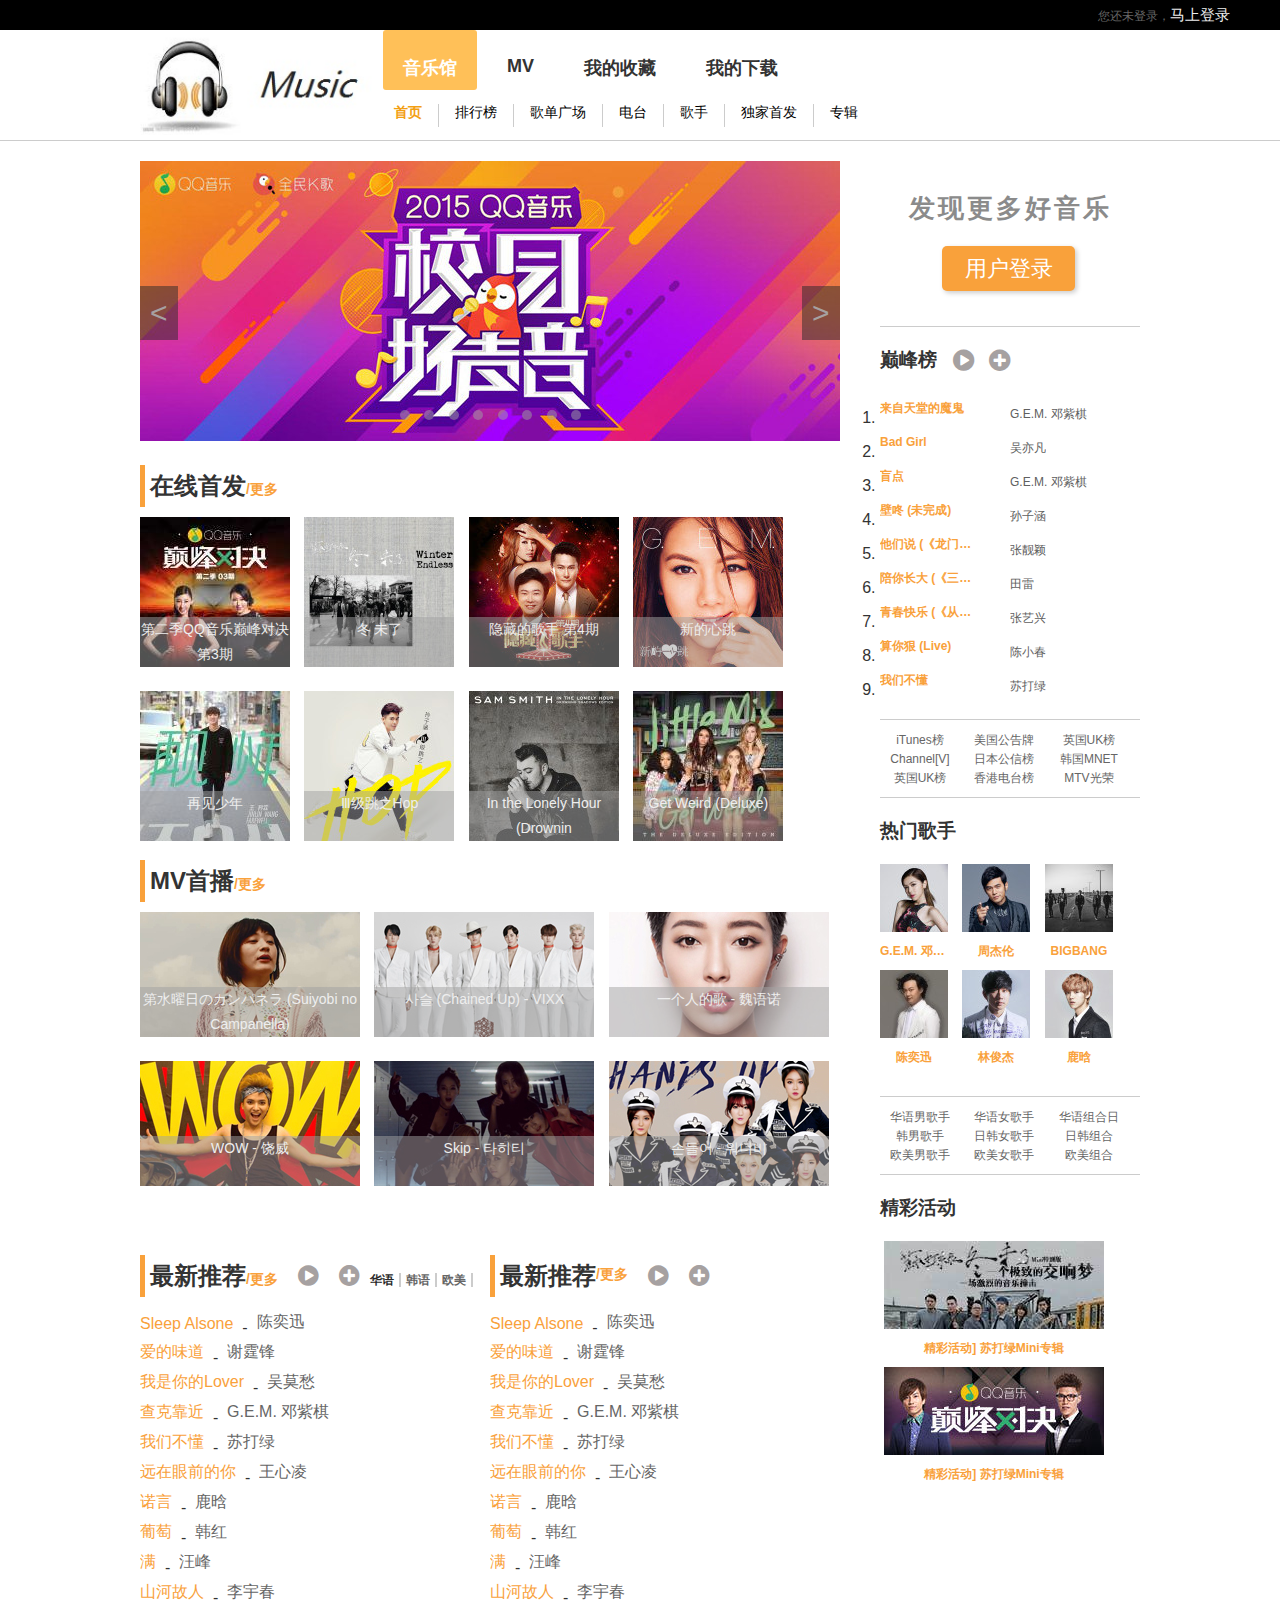
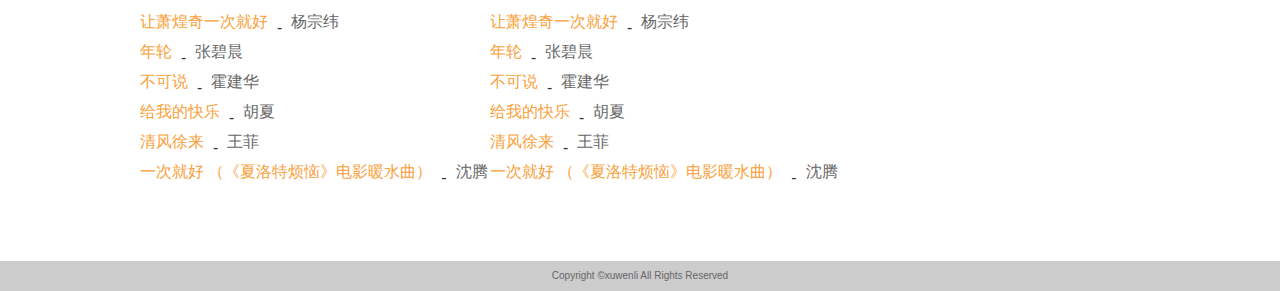
==== commit d8cc86df: ""添加图片上的播放小图标"" ====
--- a/index.html
+++ b/index.html
@@ -71,31 +71,31 @@
             <hr/>
             <h3>巅峰榜 &nbsp;&nbsp;<i class=" fa  fa-lg fa-play-circle courppt" title="播放"></i> &nbsp;&nbsp;<i class=" fa  fa-lg fa-plus-circle courppt" title="添加到列表"></i> </h3>
             <ol>
-                <li><a href="#"><span class="ellipsis muscicname" title="" name="">来自天堂的魔鬼</span></a><a href="#"><span class="ellipsis musicsinger" title="" name="">G.E.M. 邓紫棋</span></a>
-                    <br/>
-                </li>
-                <li><a href="#"><span class="ellipsis muscicname" title="" name="">Bad Girl</span></a><a href="#"><span class="ellipsis musicsinger" title="" name="">吴亦凡</span></a>
-                    <br/>
-                </li>
-                <li><a href="#"><span class="ellipsis muscicname" title="" name="">盲点</span></a><a href="#"><span class="ellipsis musicsinger" title="" name="">G.E.M. 邓紫棋</span></a>
-                    <br/>
-                </li>
-                <li><a href="#"><span class="ellipsis muscicname" title="" name="">壁咚 (未完成)</span></a><a href="#"><span class="ellipsis musicsinger" title="" name="">孙子涵</span></a>
-                    <br/>
-                </li>
-                <li><a href="#"><span class="ellipsis muscicname" title="" name="">他们说 (《龙门镖局为2归来》电视剧主题曲)</span></a><a href="#"><span class="ellipsis musicsinger" title="" name="">张靓颖</span></a>
-                    <br/>
-                </li>
-                <li><a href="#"><span class="ellipsis muscicname" title="" name="">陪你长大 (《三个奶爸》电视剧片尾曲)</span></a><a href="#"><span class="ellipsis musicsinger" title="" name="">田雷</span></a>
-                    <br/>
-                </li>
-                <li><a href="#"><span class="ellipsis muscicname" title="" name="">青春快乐 (《从天儿降》电影主题曲)</span></a><a href="#"><span class="ellipsis musicsinger" title="" name="">张艺兴</span></a>
-                    <br/>
-                </li>
-                <li><a href="#"><span class="ellipsis muscicname" title="" name="">算你狠 (Live)</span></a><a href="#"><span class="ellipsis musicsinger" title="" name="">陈小春</span></a>
-                    <br/>
-                </li>
-                <li><a href="#"><span class="ellipsis muscicname" title="" name="">我们不懂</span></a><a href="#"><span class="ellipsis musicsinger" title="" name="">苏打绿</span></a>
+                <li><a href="#"><span class="ellipsis rignt_muscicname" title="" name="">来自天堂的魔鬼</span></a><a href="#"><span class="ellipsis musicsinger" title="" name="">G.E.M. 邓紫棋</span></a>
+                    <br/>
+                </li>
+                <li><a href="#"><span class="ellipsis rignt_muscicname" title="" name="">Bad Girl</span></a><a href="#"><span class="ellipsis musicsinger" title="" name="">吴亦凡</span></a>
+                    <br/>
+                </li>
+                <li><a href="#"><span class="ellipsis rignt_muscicname" title="" name="">盲点</span></a><a href="#"><span class="ellipsis musicsinger" title="" name="">G.E.M. 邓紫棋</span></a>
+                    <br/>
+                </li>
+                <li><a href="#"><span class="ellipsis rignt_muscicname" title="" name="">壁咚 (未完成)</span></a><a href="#"><span class="ellipsis musicsinger" title="" name="">孙子涵</span></a>
+                    <br/>
+                </li>
+                <li><a href="#"><span class="ellipsis rignt_muscicname" title="" name="">他们说 (《龙门镖局为2归来》电视剧主题曲)</span></a><a href="#"><span class="ellipsis musicsinger" title="" name="">张靓颖</span></a>
+                    <br/>
+                </li>
+                <li><a href="#"><span class="ellipsis rignt_muscicname" title="" name="">陪你长大 (《三个奶爸》电视剧片尾曲)</span></a><a href="#"><span class="ellipsis musicsinger" title="" name="">田雷</span></a>
+                    <br/>
+                </li>
+                <li><a href="#"><span class="ellipsis rignt_muscicname" title="" name="">青春快乐 (《从天儿降》电影主题曲)</span></a><a href="#"><span class="ellipsis musicsinger" title="" name="">张艺兴</span></a>
+                    <br/>
+                </li>
+                <li><a href="#"><span class="ellipsis rignt_muscicname" title="" name="">算你狠 (Live)</span></a><a href="#"><span class="ellipsis musicsinger" title="" name="">陈小春</span></a>
+                    <br/>
+                </li>
+                <li><a href="#"><span class="ellipsis rignt_muscicname" title="" name="">我们不懂</span></a><a href="#"><span class="ellipsis musicsinger" title="" name="">苏打绿</span></a>
                     <br/>
                 </li>
             </ol>
@@ -112,12 +112,24 @@
             <hr style="margin-top:10px;" />
             <h3>热门歌手</h3>
             <ul class="singer">
-                <li><a href="#"><img src="img/s1.jpg" /><span>G.E.M. 邓紫棋</span></a></li>
-                <li><a href="#"><img src="img/s2.jpg" /><span>周杰伦</span></a></li>
-                <li><a href="#"><img src="img/s3.jpg" /><span>BIGBANG </span></a></li>
-                <li><a href="#"><img src="img/s4.jpg" /><span>陈奕迅</span></a></li>
-                <li><a href="#"><img src="img/s5.jpg" /><span>林俊杰</span></a></li>
-                <li><a href="#"><img src="img/s6.jpg" /><span>鹿晗</span></a></li>
+                <li>
+                    <a href="#"><img src="img/s1.jpg" /><span>G.E.M. 邓紫棋</span></a>
+                </li>
+                <li>
+                    <a href="#"><img src="img/s2.jpg" /><span>周杰伦</span></a>
+                </li>
+                <li>
+                    <a href="#"><img src="img/s3.jpg" /><span>BIGBANG </span></a>
+                </li>
+                <li>
+                    <a href="#"><img src="img/s4.jpg" /><span>陈奕迅</span></a>
+                </li>
+                <li>
+                    <a href="#"><img src="img/s5.jpg" /><span>林俊杰</span></a>
+                </li>
+                <li>
+                    <a href="#"><img src="img/s6.jpg" /><span>鹿晗</span></a>
+                </li>
             </ul>
             <hr style="margin-top:20px;margin-bottom:10px;" />
             <a href="#"><span class="bang"> 华语男歌手</span></a>
@@ -132,8 +144,12 @@
             <hr style="margin-top:10px;" />
             <h3>精彩活动</h3>
             <ul class="singer">
-                <li style="width:228px;height:88px"><a href="#"><img src="img/hd1.jpg" /><span style="width:228px;height:88">精彩活动] 苏打绿Mini专辑</span></a></li>
-                <li style="width:228px;height:88px"><a href="#"> <img src="img/hd2.jpg" /><span style="width:228px;height:88">精彩活动] 苏打绿Mini专辑</span></a></li>
+                <li style="width:228px;height:88px">
+                    <a href="#"><img src="img/hd1.jpg" /><span style="width:228px;height:88">精彩活动] 苏打绿Mini专辑</span></a>
+                </li>
+                <li style="width:228px;height:88px">
+                    <a href="#"> <img src="img/hd2.jpg" /><span style="width:228px;height:88">精彩活动] 苏打绿Mini专辑</span></a>
+                </li>
             </ul>
         </div>
         <div id="imgplay">
@@ -152,63 +168,63 @@
             </div>
             <div class="musiclist" name="music">
                 <h2>在线首发<a href="#" style="font-size:14px;">/更多</a></h2>
-                <a href="#"><img src="img/m1.jpg" /><span>第二季QQ音乐巅峰对决 第3期</span></a>
-                <a href="#"><img src="img/m2.jpg" /><span>冬 未了</span></a>
-                <a href="#"><img src="img/m3.jpg" /><span>隐藏的歌手 第4期</span></a>
-                <a href="#"><img src="img/m4.jpg" /><span>新的心跳</span></a>
-                <a href="#"><img src="img/m5.jpg" /><span>再见少年</span></a>
-                <a href="#"><img src="img/m6.jpg" /><span>Ⅲ级跳之Hop</span></a>
-                <a href="#"><img src="img/m7.jpg" /><span>In the Lonely Hour (Drownin</span></a>
-                <a href="#"><img src="img/m8.jpg" /><span>Get Weird (Deluxe)</span></a>
+                <a href="#" class="img"><img src="img/m1.jpg" /><span>第二季QQ音乐巅峰对决 第3期<i class=" fa fa-2x fa-play-circle-o courppt playicon" title="播放" style=""></i></span></a>
+                <a href="#" class="img"><img src="img/m2.jpg" /><span>冬 未了<i class=" fa fa-2x fa-play-circle-o courppt playicon" title="播放" style=""></i></span></a>
+                <a href="#" class="img"><img src="img/m3.jpg" /><span>隐藏的歌手 第4期<i class=" fa fa-2x fa-play-circle-o courppt playicon" title="播放" style=""></i></span></a>
+                <a href="#" class="img"><img src="img/m4.jpg" /><span>新的心跳<i class=" fa fa-2x fa-play-circle-o courppt playicon" title="播放" style=""></i></span></a>
+                <a href="#" class="img"><img src="img/m5.jpg" /><span>再见少年<i class=" fa fa-2x fa-play-circle-o courppt playicon" title="播放" style=""></i></span></a>
+                <a href="#" class="img"><img src="img/m6.jpg" /><span>Ⅲ级跳之Hop<i class=" fa fa-2x fa-play-circle-o courppt playicon" title="播放" style=""></i></span></a>
+                <a href="#" class="img"><img src="img/m7.jpg" /><span>In the Lonely Hour (Drownin<i class=" fa fa-2x fa-play-circle-o courppt playicon" title="播放" style=""></i></span></a>
+                <a href="#" class="img"><img src="img/m8.jpg" /><span>Get Weird (Deluxe)<i class=" fa fa-2x fa-play-circle-o courppt playicon" title="播放" style=""></i></span></a>
             </div>
             <div class="musiclist" name="mv">
                 <h2>MV首播<a href="#"style="font-size:14px;">/更多</a></h2>
-                <a href="#"><img src="img/mv1.jpg" /><span>第水曜日のカンパネラ (Suiyobi no Campanella)</span></a>
-                    <a href="#"><img src="img/mv2.jpg" /><span>사슬 (Chained Up) - VIXX</span></a>
-                    <a href="#"><img src="img/mv3.jpg" /><span>一个人的歌 - 魏语诺</span></a>
-                    <a href="#"><img src="img/mv4.jpg" /><span>WOW - 饶威</span></a>
-                    <a href="#"><img src="img/mv5.jpg" /><span>Skip - 타히티</span></a>
-                    <a href="#"><img src="img/mv6.jpg" /><span>손들어 - 워너비</span></a>
+                <a href="#" class="img"><img src="img/mv1.jpg" /><span>第水曜日のカンパネラ (Suiyobi no Campanella)<i class=" fa fa-2x fa-play-circle-o courppt playicon" title="播放" style=""></i></span></a>
+                <a href="#" class="img"><img src="img/mv2.jpg" /><span>사슬 (Chained Up) - VIXX<i class=" fa fa-2x fa-play-circle-o courppt playicon" title="播放" style=""></i></span></a>
+                <a href="#" class="img"><img src="img/mv3.jpg" /><span>一个人的歌 - 魏语诺<i class=" fa fa-2x fa-play-circle-o courppt playicon" title="播放" style=""></i></span></a>
+                <a href="#" class="img"><img src="img/mv4.jpg" /><span>WOW - 饶威<i class=" fa fa-2x fa-play-circle-o courppt playicon" title="播放" style=""></i></span></a>
+                <a href="#" class="img"><img src="img/mv5.jpg" /><span>Skip - 타히티<i class=" fa fa-2x fa-play-circle-o courppt playicon" title="播放" style=""></i></span></a>
+                <a href="#" class="img"><img src="img/mv6.jpg" /><span>손들어 - 워너비<i class=" fa fa-2x fa-play-circle-o courppt playicon" title="播放" style=""></i></span></a>
             </div>
             <div class="musiclist">
-              <div class="leftlist">
-                <h2>最新推荐<a href="#" style="font-size:14px;">/更多</a> &nbsp;&nbsp;<i class=" fa fa-play-circle courppt" title="播放"></i> &nbsp;&nbsp;<i class=" fa fa-plus-circle courppt" title="添加到列表"></i></h2>
-               <p><a href="#" title="" name="" class="ellipsis">Sleep Alsone  </a>&nbsp; - &nbsp;<a href="#" title="" name="" class="ellipsis msinger">陈奕迅</a></p>
-                <p><a href="#" title="" name="" class="ellipsis mname">爱的味道</a>&nbsp; - &nbsp;<a href="#" title="" name="" class="ellipsis msinger">谢霆锋</a> </p>
-                <p><a href="#" title="" name="" class="ellipsis mname">我是你的Lover</a>&nbsp; - &nbsp;<a href="#" title="" name="" class="ellipsis msinger">吴莫愁</a></p>
-                <p><a href="#" title="" name="" class="ellipsis mname">查克靠近</a>&nbsp; - &nbsp;<a href="#" title="" name="" class="ellipsis msinger">G.E.M. 邓紫棋</a></p>
-                <p><a href="#" title="" name="" class="ellipsis mname">我们不懂</a>&nbsp; - &nbsp;<a href="#" title="" name="" class="ellipsis msinger">苏打绿</a></p>
-                <p><a href="#" title="" name="" class="ellipsis mname">远在眼前的你</a>&nbsp; - &nbsp;<a href="#" title="" name="" class="ellipsis msinger">王心凌</a></p>
-                <p><a href="#" title="" name="" class="ellipsis mname">诺言</a>&nbsp; - &nbsp;<a href="#" title="" name="" class="ellipsis msinger">鹿晗</a> </p>
-                <p><a href="#" title="" name="" class="ellipsis mname">葡萄</a>&nbsp; - &nbsp;<a href="#" title="" name="" class="ellipsis msinger">韩红</a></p>
-                <p><a href="#" title="" name="" class="ellipsis mname">满</a>&nbsp; - &nbsp;<a href="#" title="" name="" class="ellipsis msinger">汪峰</a></p>
-                <p><a href="#" title="" name="" class="ellipsis mname">山河故人  </a>&nbsp; - &nbsp;<a href="#" title="" name="" class="ellipsis msinger">李宇春</a></p>
-                <p><a href="#" title="" name="" class="ellipsis mname">让萧煌奇一次就好  </a>&nbsp; - &nbsp;<a href="#" title="" name="" class="ellipsis msinger">杨宗纬</a></p>
-                <p><a href="#" title="" name="" class="ellipsis mname">年轮</a>&nbsp; - &nbsp;<a href="#" title="" name="" class="ellipsis msinger">张碧晨</a></p>
-                <p><a href="#" title="" name="" class="ellipsis mname">不可说</a>&nbsp; - &nbsp;<a href="#" title="" name="" class="ellipsis msinger">霍建华</a></p>
-                <p><a href="#" title="" name="" class="ellipsis mname">给我的快乐</a>&nbsp; - &nbsp;<a href="#" title="" name="" class="ellipsis msinger">胡夏</a></p>
-                <p><a href="#" title="" name="" class="ellipsis mname"> 清风徐来</a>&nbsp; - &nbsp;<a href="#" title="" name="" class="ellipsis msinger">王菲</a></p>
-                <p><a href="#" title="" name="" class="ellipsis mname">一次就好 （《夏洛特烦恼》电影暖水曲）</a>&nbsp; - &nbsp;<a href="#" title="" name="" class="ellipsis msinger">沈腾</a></p>
-            </div>
-             <div class="leftlist">
-                <h2>最新推荐<a href="#" title="" name="" class="ellipsis" style="font-size:14px;">/更多</a> &nbsp;&nbsp;<i class=" fa fa-play-circle courppt" title="播放"></i> &nbsp;&nbsp;<i class=" fa fa-plus-circle courppt" title="添加到列表"></i></h2>
-                     <p><a href="#" title="" name="" class="ellipsis">Sleep Alsone  </a>&nbsp; - &nbsp;<a href="#" title="" name="" class="ellipsis msinger">陈奕迅</a></p>
-                <p><a href="#" title="" name="" class="ellipsis mname">爱的味道</a>&nbsp; - &nbsp;<a href="#" title="" name="" class="ellipsis msinger">谢霆锋</a> </p>
-                <p><a href="#" title="" name="" class="ellipsis mname">我是你的Lover</a>&nbsp; - &nbsp;<a href="#" title="" name="" class="ellipsis msinger">吴莫愁</a></p>
-                <p><a href="#" title="" name="" class="ellipsis mname">查克靠近</a>&nbsp; - &nbsp;<a href="#" title="" name="" class="ellipsis msinger">G.E.M. 邓紫棋</a></p>
-                <p><a href="#" title="" name="" class="ellipsis mname">我们不懂</a>&nbsp; - &nbsp;<a href="#" title="" name="" class="ellipsis msinger">苏打绿</a></p>
-                <p><a href="#" title="" name="" class="ellipsis mname">远在眼前的你</a>&nbsp; - &nbsp;<a href="#" title="" name="" class="ellipsis msinger">王心凌</a></p>
-                <p><a href="#" title="" name="" class="ellipsis mname">诺言</a>&nbsp; - &nbsp;<a href="#" title="" name="" class="ellipsis msinger">鹿晗</a> </p>
-                <p><a href="#" title="" name="" class="ellipsis mname">葡萄</a>&nbsp; - &nbsp;<a href="#" title="" name="" class="ellipsis msinger">韩红</a></p>
-                <p><a href="#" title="" name="" class="ellipsis mname">满</a>&nbsp; - &nbsp;<a href="#" title="" name="" class="ellipsis msinger">汪峰</a></p>
-                <p><a href="#" title="" name="" class="ellipsis mname">山河故人  </a>&nbsp; - &nbsp;<a href="#" title="" name="" class="ellipsis msinger">李宇春</a></p>
-                <p><a href="#" title="" name="" class="ellipsis mname">让萧煌奇一次就好  </a>&nbsp; - &nbsp;<a href="#" title="" name="" class="ellipsis msinger">杨宗纬</a></p>
-                <p><a href="#" title="" name="" class="ellipsis mname">年轮</a>&nbsp; - &nbsp;<a href="#" title="" name="" class="ellipsis msinger">张碧晨</a></p>
-                <p><a href="#" title="" name="" class="ellipsis mname">不可说</a>&nbsp; - &nbsp;<a href="#" title="" name="" class="ellipsis msinger">霍建华</a></p>
-                <p><a href="#" title="" name="" class="ellipsis mname">给我的快乐</a>&nbsp; - &nbsp;<a href="#" title="" name="" class="ellipsis msinger">胡夏</a></p>
-                <p><a href="#" title="" name="" class="ellipsis mname"> 清风徐来</a>&nbsp; - &nbsp;<a href="#" title="" name="" class="ellipsis msinger">王菲</a></p>
-                <p><a href="#" title="" name="" class="ellipsis mname">一次就好 （《夏洛特烦恼》电影暖水曲）</a>&nbsp; - &nbsp;<a href="#" title="" name="" class="ellipsis msinger">沈腾</a></p>
-            </div>
+                <div class="leftlist">
+                    <h2>最新推荐<a href="#" style="font-size:14px;">/更多</a> &nbsp;&nbsp;<i class=" fa fa-play-circle courppt" title="播放"></i> &nbsp;&nbsp;<i class=" fa fa-plus-circle courppt" title="添加到列表"></i><span class="language" style="margin-left:10px;color: #292929;">华语</span><span class="language"  style="">韩语</span><span class="language" style=" ">欧美</span></h2>
+                    <p><a href="#" title="" name="" class="ellipsis">Sleep Alsone  </a>&nbsp; - &nbsp;<a href="#" title="" name="" class="ellipsis msinger">陈奕迅</a></p>
+                    <p><a href="#" title="" name="" class="ellipsis mname">爱的味道</a>&nbsp; - &nbsp;<a href="#" title="" name="" class="ellipsis msinger">谢霆锋</a> </p>
+                    <p><a href="#" title="" name="" class="ellipsis mname">我是你的Lover</a>&nbsp; - &nbsp;<a href="#" title="" name="" class="ellipsis msinger">吴莫愁</a></p>
+                    <p><a href="#" title="" name="" class="ellipsis mname">查克靠近</a>&nbsp; - &nbsp;<a href="#" title="" name="" class="ellipsis msinger">G.E.M. 邓紫棋</a></p>
+                    <p><a href="#" title="" name="" class="ellipsis mname">我们不懂</a>&nbsp; - &nbsp;<a href="#" title="" name="" class="ellipsis msinger">苏打绿</a></p>
+                    <p><a href="#" title="" name="" class="ellipsis mname">远在眼前的你</a>&nbsp; - &nbsp;<a href="#" title="" name="" class="ellipsis msinger">王心凌</a></p>
+                    <p><a href="#" title="" name="" class="ellipsis mname">诺言</a>&nbsp; - &nbsp;<a href="#" title="" name="" class="ellipsis msinger">鹿晗</a> </p>
+                    <p><a href="#" title="" name="" class="ellipsis mname">葡萄</a>&nbsp; - &nbsp;<a href="#" title="" name="" class="ellipsis msinger">韩红</a></p>
+                    <p><a href="#" title="" name="" class="ellipsis mname">满</a>&nbsp; - &nbsp;<a href="#" title="" name="" class="ellipsis msinger">汪峰</a></p>
+                    <p><a href="#" title="" name="" class="ellipsis mname">山河故人  </a>&nbsp; - &nbsp;<a href="#" title="" name="" class="ellipsis msinger">李宇春</a></p>
+                    <p><a href="#" title="" name="" class="ellipsis mname">让萧煌奇一次就好  </a>&nbsp; - &nbsp;<a href="#" title="" name="" class="ellipsis msinger">杨宗纬</a></p>
+                    <p><a href="#" title="" name="" class="ellipsis mname">年轮</a>&nbsp; - &nbsp;<a href="#" title="" name="" class="ellipsis msinger">张碧晨</a></p>
+                    <p><a href="#" title="" name="" class="ellipsis mname">不可说</a>&nbsp; - &nbsp;<a href="#" title="" name="" class="ellipsis msinger">霍建华</a></p>
+                    <p><a href="#" title="" name="" class="ellipsis mname">给我的快乐</a>&nbsp; - &nbsp;<a href="#" title="" name="" class="ellipsis msinger">胡夏</a></p>
+                    <p><a href="#" title="" name="" class="ellipsis mname"> 清风徐来</a>&nbsp; - &nbsp;<a href="#" title="" name="" class="ellipsis msinger">王菲</a></p>
+                    <p><a href="#" title="" name="" class="ellipsis mname">一次就好 （《夏洛特烦恼》电影暖水曲）</a>&nbsp; - &nbsp;<a href="#" title="" name="" class="ellipsis msinger">沈腾</a></p>
+                </div>
+                <div class="leftlist">
+                    <h2>最新推荐<a href="#" title="" name="" class="ellipsis" style="font-size:14px;">/更多</a> &nbsp;&nbsp;<i class=" fa fa-play-circle courppt" title="播放"></i> &nbsp;&nbsp;<i class=" fa fa-plus-circle courppt" title="添加到列表"></i></h2>
+                    <p><a href="#" title="" name="" class="ellipsis">Sleep Alsone  </a>&nbsp; - &nbsp;<a href="#" title="" name="" class="ellipsis msinger">陈奕迅</a></p>
+                    <p><a href="#" title="" name="" class="ellipsis mname">爱的味道</a>&nbsp; - &nbsp;<a href="#" title="" name="" class="ellipsis msinger">谢霆锋</a> </p>
+                    <p><a href="#" title="" name="" class="ellipsis mname">我是你的Lover</a>&nbsp; - &nbsp;<a href="#" title="" name="" class="ellipsis msinger">吴莫愁</a></p>
+                    <p><a href="#" title="" name="" class="ellipsis mname">查克靠近</a>&nbsp; - &nbsp;<a href="#" title="" name="" class="ellipsis msinger">G.E.M. 邓紫棋</a></p>
+                    <p><a href="#" title="" name="" class="ellipsis mname">我们不懂</a>&nbsp; - &nbsp;<a href="#" title="" name="" class="ellipsis msinger">苏打绿</a></p>
+                    <p><a href="#" title="" name="" class="ellipsis mname">远在眼前的你</a>&nbsp; - &nbsp;<a href="#" title="" name="" class="ellipsis msinger">王心凌</a></p>
+                    <p><a href="#" title="" name="" class="ellipsis mname">诺言</a>&nbsp; - &nbsp;<a href="#" title="" name="" class="ellipsis msinger">鹿晗</a> </p>
+                    <p><a href="#" title="" name="" class="ellipsis mname">葡萄</a>&nbsp; - &nbsp;<a href="#" title="" name="" class="ellipsis msinger">韩红</a></p>
+                    <p><a href="#" title="" name="" class="ellipsis mname">满</a>&nbsp; - &nbsp;<a href="#" title="" name="" class="ellipsis msinger">汪峰</a></p>
+                    <p><a href="#" title="" name="" class="ellipsis mname">山河故人  </a>&nbsp; - &nbsp;<a href="#" title="" name="" class="ellipsis msinger">李宇春</a></p>
+                    <p><a href="#" title="" name="" class="ellipsis mname">让萧煌奇一次就好  </a>&nbsp; - &nbsp;<a href="#" title="" name="" class="ellipsis msinger">杨宗纬</a></p>
+                    <p><a href="#" title="" name="" class="ellipsis mname">年轮</a>&nbsp; - &nbsp;<a href="#" title="" name="" class="ellipsis msinger">张碧晨</a></p>
+                    <p><a href="#" title="" name="" class="ellipsis mname">不可说</a>&nbsp; - &nbsp;<a href="#" title="" name="" class="ellipsis msinger">霍建华</a></p>
+                    <p><a href="#" title="" name="" class="ellipsis mname">给我的快乐</a>&nbsp; - &nbsp;<a href="#" title="" name="" class="ellipsis msinger">胡夏</a></p>
+                    <p><a href="#" title="" name="" class="ellipsis mname"> 清风徐来</a>&nbsp; - &nbsp;<a href="#" title="" name="" class="ellipsis msinger">王菲</a></p>
+                    <p><a href="#" title="" name="" class="ellipsis mname" maxlength="">一次就好 （《夏洛特烦恼》电影暖水曲）</a>&nbsp; - &nbsp;<a href="#" title="" name="" class="ellipsis msinger">沈腾</a></p>
+                </div>
             </div>
         </div>
     </div>
--- a/css/main.css
+++ b/css/main.css
@@ -15,17 +15,17 @@
 
 a {
     text-decoration: none;
-    color: #F9A13B; 
-
-}
+    color: #F9A13B;
+}
+
 a:hover {
-   color:#F39F13;
-
-}
-.list a{
-   color:#000;
-
-}
+    color: #F39F13;
+}
+
+.list a {
+    color: #000;
+}
+
 hr {
     /*为了兼容浏览器*/
     height: 1px;
@@ -33,9 +33,10 @@
     color: #ccc;
     background-color: #ccc
 }
-span{
-	font-size: 12px;
-	color: #666;
+
+span {
+    font-size: 12px;
+    color: #666;
 }
 
 #header {
@@ -61,9 +62,11 @@
     float: left;
     line-height: 30px;
 }
-#header_top a{
+
+#header_top a {
     color: #eee;
 }
+
 #header_top a:hover {
     color: #F9A13B;
 }
@@ -179,11 +182,13 @@
     left: 255px;
     vertical-align:
 }
-.leftbar{
-	width: 260px;
-
-	padding-left: 38px;float: right;
-}
+
+.leftbar {
+    width: 260px;
+    padding-left: 38px;
+    float: right;
+}
+
 .leftbar h1 {
     font-size: 26px;
     color: #8B8B8B;
@@ -192,12 +197,12 @@
     text-align: center;
     padding-top: 30px;
     letter-spacing: 3px;
-
-}
+}
+
 .leftbar h3 {
-      margin : 20px 0;
-}
- 
+    margin: 20px 0;
+}
+
 .leftbar button {
     border: 0;
     width: 133px;
@@ -222,12 +227,23 @@
     padding: 5px;
 }
 
+i.playicon {
+    position: absolute;
+    top: -80px;
+    left: 10px;
+    display: none;
+}
+
+a.img {
+    position: relative;
+}
 
 .musiclist img {
     margin: 10px 10px 10px 0;
 }
 
-.musiclist span {
+.musiclist[name="music"] span,
+.musiclist[name="mv"] span {
     display: inline-block;
     height: 50px;
     overflow: hidden;
@@ -245,14 +261,15 @@
     margin: 10px 10px 10px -160px;
 }
 
-
 .musiclist[name="mv"] span {
     width: 220px;
     margin: 10px 10px 10px -230px;
 }
+
+
 /*.musiclist p{
-	 width: 300px;
-	 display: inline-block;
+     width: 300px;
+     display: inline-block;
   text-overflow: ellipsis; 
     white-space: nowrap; 
     overflow: hidden;
@@ -279,89 +296,115 @@
 
 /*-----------------------------------*/
 
-
-.rightlist{
-    width:350px;
+.rightlist {
+    width: 350px;
     height: 500px;
-
-    
-}
-.leftlist{
-    float: left;
-     width:350px;
+}
+
+.leftlist {
+    float: left;
+    width: 350px;
     height: 500px;
-
 }
 
 
 /*------------------------------------*/
-.ellipsis{
-	display: inline-block;
-	text-overflow: ellipsis;/*文字隐藏后添加省略号*/
-    white-space: nowrap;/*强制不换行*/	
+
+.ellipsis {
+    display: inline-block;
+    text-overflow: ellipsis;
+    /*文字隐藏后添加省略号*/
+    white-space: nowrap;
+    /*强制不换行*/
     overflow: hidden;
-    
-}
-.muscicname{
+}
+
+.rignt_muscicname {
     color: #F9A13B;
     font-weight: bolder;
-     width: 100px;
+    width: 100px;
     font-size: 12px;
     line-height: 30px;
     margin-right: 30px;
-    
-}
-span.muscicname:hover{
-     color: #FAB769;
-    
-}
-
-.musicsinger{color: #606060;
-}
+}
+
+span.rignt_muscicname:hover {
+    color: #FAB769;
+}
+
+.musicsinger {
+    color: #606060;
+}
+
 
 /*.ellipsis~span{
-	display: inline-block;
-	width: 70px;
-	padding-left: 20px;
-	font-size: 12px;
-
-	text-overflow: ellipsis; 
+    display: inline-block;
+    width: 70px;
+    padding-left: 20px;
+    font-size: 12px;
+
+    text-overflow: ellipsis; 
     white-space: nowrap; 
     overflow: hidden;
 }*/
-.bang{ 
+
+.bang {
     /*榜单*/
-	display: inline-block;
-	width: 80px;
-	text-align: center;
-	cursor: pointer;
-}
-.bang:hover{
-	color:  #F9A13B;
-}
-.singer{
-	list-style-type: none;
-}
-.singer li{
-	height: 100px;
-	width: 68px;
-	display: inline-block;
-	text-align: center;
-	margin-right: 10px;
-}
-.singer li span{
-	display: inline-block;
-	width: 68px;
-	text-overflow: ellipsis;/*文字隐藏后添加省略号*/
-    white-space: nowrap;/*强制不换行*/	
+    display: inline-block;
+    width: 80px;
+    text-align: center;
+    cursor: pointer;
+}
+
+.bang:hover {
+    color: #F9A13B;
+}
+
+.singer {
+    list-style-type: none;
+}
+
+.singer li {
+    height: 100px;
+    width: 68px;
+    display: inline-block;
+    text-align: center;
+    margin-right: 10px;
+}
+
+.singer li span {
+    display: inline-block;
+    width: 68px;
+    text-overflow: ellipsis;
+    /*文字隐藏后添加省略号*/
+    white-space: nowrap;
+    /*强制不换行*/
     overflow: hidden;
     font-size: 12px;
     line-height: 30px;
     color: #F9A13B;
     font-weight: bolder;
 }
+
 .leftlist p,
-.rightlist p{height: 15px; margin-top: 15px;}
-.mname{ }
-a.msinger{color:#666; }
-a.msinger:hover{color:#ccc;}+.rightlist p {
+    height: 15px;
+    margin-top: 15px;
+}
+
+.mname {}
+
+a.msinger {
+    color: #666;
+}
+
+a.msinger:hover {
+    color: #ccc;
+}
+
+span.language {
+    margin-left:5px;
+    padding-right: 5px;
+    border-right: 2px solid #ccc;
+    cursor: pointer
+}
